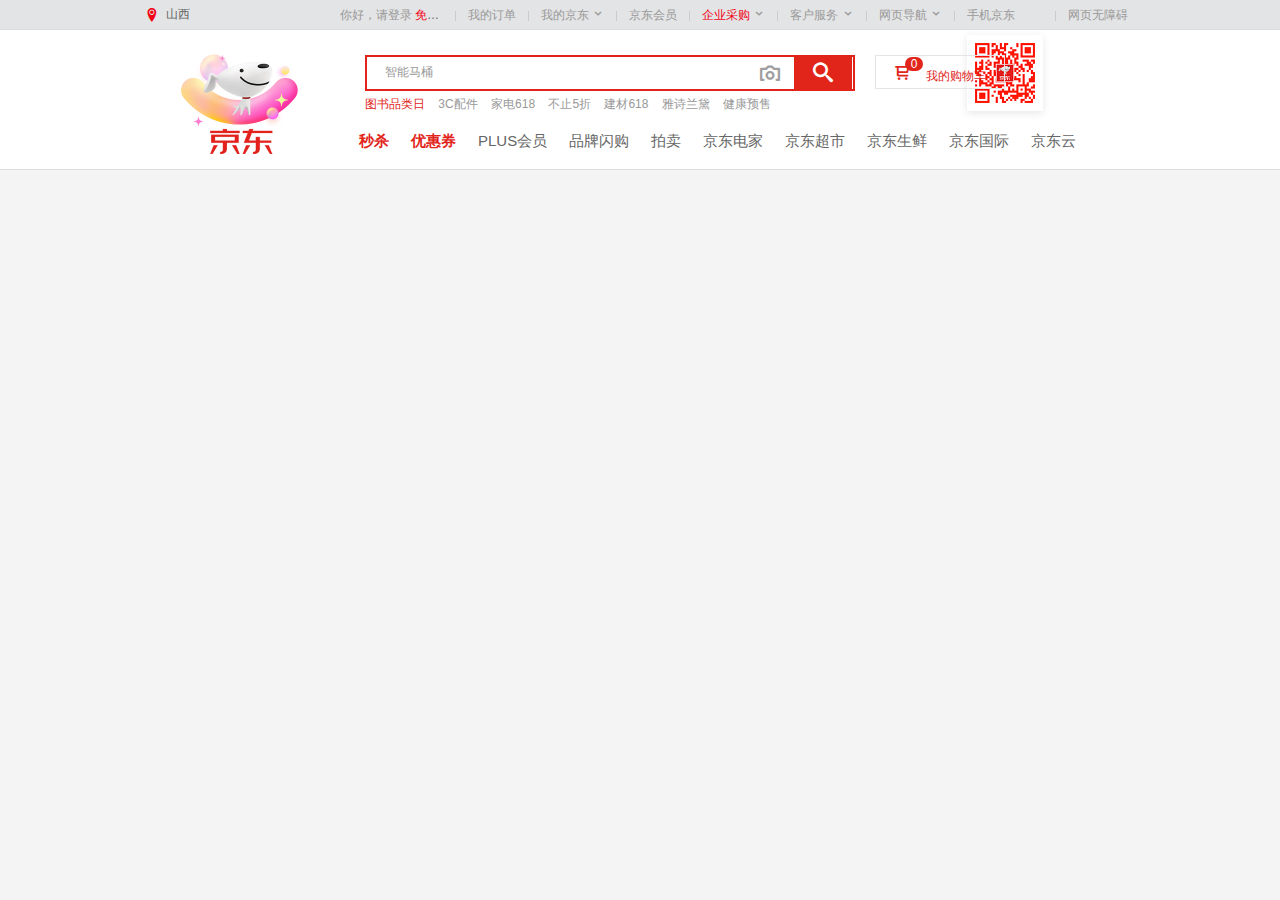
==== 01-京东/index.html @ f02f5260 "京东导航栏制作完成" ====
<!DOCTYPE html>
<html lang="en">

<head>
    <meta charset="UTF-8">
    <meta name="viewport" content="width=device-width, initial-scale=1.0">
    <meta http-equiv="X-UA-Compatible" content="ie=edge">
    <title>京东(JD.COM)-正品低价、品质保障、配送及时、轻松购物！</title>
    <!-- 网站描述 -->
    <meta name="description" content="京东JD.COM-专业的综合网上购物商城，为您提供正品低价的购物选择、优质便捷的服务体验。商品来自全球数十万品牌商家，囊括家电、手机、电脑、服装、居家、母婴、美妆、个护、食品、生鲜等丰富品类，满足各种购物需求。" />
    <!-- 搜索关键词 -->
    <meta name="Keywords" content="网上购物,网上商城,家电,手机,电脑,服装,居家,母婴,美妆,个护,食品,生鲜,京东" />
    <!-- 设置网站标题图标 -->
    <link rel="icon" href="favicon.ico">
    <!-- 引入初始化css文件 -->
    <link rel="stylesheet" href="css/base.css">
    <!-- 引入首页css文件 -->
    <link rel="stylesheet" href="css/index.css">
</head>

<body>
    <!-- 快捷导航模块 -->
    <div id="shortcut">
        <div class="sc-box w">
            <div class="left">
                <a href="javascript:;">
                    <i class="dw"></i>
                    <span>山西</span>
                </a>
            </div>
            <div class="right">
                <ul>
                    <li class="btn-login">
                        <a href="javascript:;">你好，请登录</a>
                        <a href="javascript:;" style="color: #f10215;">免费注册</a>

                    </li>
                    <li class="spacer"></li>
                    <li class="dt">
                        <a href="javascript:;">我的订单</a>
                    </li>
                    <li class="spacer"></li>
                    <li class="dt">
                        <a href="javascript:;">我的京东</a>
                        <i class="icon"></i>
                    </li>
                    <li class="spacer"></li>
                    <li class="dt">
                        <a href="javascript:;">京东会员</a>
                    </li>
                    <li class="spacer"></li>
                    <li class="dt">
                        <a href="javascript:;" style="color: #f10215;">企业采购</a>
                        <i class="icon"></i>
                    </li>
                    <li class="spacer"></li>
                    <li class="dt">
                        <a href="javascript:;">客户服务</a>
                        <i class="icon"></i>
                    </li>
                    <li class="spacer"></li>
                    <li class="dt">
                        <a href="javascript:;">网页导航</a>
                        <i class="icon"></i>
                    </li>
                    <li class="spacer"></li>
                    <li class="dt mobile">
                        <a href="javascript:;">手机京东</a>
                        <div class="mobile_ma"></div>
                    </li>
                    <li class="spacer"></li>
                    <li class="dt">
                        <a href="javascript:;">网页无障碍</a>
                    </li>
                </ul>
            </div>
        </div>
    </div>

    <!-- 导航栏 -->
    <div id="header">
        <div class="hd-box w">
            <!-- logo -->
            <div class="logo">
                <a href="javascript:;">
                    <img src="images/hd-logo.jpg" alt="">
                </a>
            </div>
            <!-- 搜索框 -->
            <div class="search">
                <div class="form">
                    <div class="sc_word">智能马桶</div>
                    <input type="text">
                    <span class="sc_icon"></span>
                    <button class="sc_bt">
                        <i></i>
                        </button>
                </div>
                <div class="myshop">
                    <i class="sp_icon"></i>
                    <a class="sp_tit" href="javascript:;">我的购物车</a>
                    <i class="sp_sum">0</i>
                </div>
            </div>
            <!-- 热词 -->
            <div class="hotwords">
                <a href="javascript:;">图书品类日</a>
                <a href="javascript:;">3C配件</a>
                <a href="javascript:;">家电618</a>
                <a href="javascript:;">不止5折</a>
                <a href="javascript:;">建材618</a>
                <a href="javascript:;">雅诗兰黛</a>
                <a href="javascript:;">健康预售</a>
            </div>
            <!-- 标题 -->
            <div class="nav">
                <ul>
                    <li><a href="javascript:;">秒杀</a></li>
                    <li><a href="javascript:;">优惠券</a></li>
                    <li><a href="javascript:;">PLUS会员</a></li>
                    <li><a href="javascript:;">品牌闪购</a></li>
                    <li><a href="javascript:;">拍卖</a></li>
                    <li><a href="javascript:;">京东电家</a></li>
                    <li><a href="javascript:;">京东超市</a></li>
                    <li><a href="javascript:;">京东生鲜</a></li>
                    <li><a href="javascript:;">京东国际</a></li>
                    <li><a href="javascript:;">京东云</a></li>
                </ul>
            </div>
        </div>
    </div>
</body>

</html>
---- 01-京东/css/base.css ----
/* 把我们所有标签的内外边距清零 */
* {
    margin: 0;
    padding: 0;
    /* css3盒子模型 */
    box-sizing: border-box;
}
/* em 和 i 斜体的文字不倾斜 */
em,
i {
    font-style: normal
}
/* 去掉li 的小圆点 */
li {
    list-style: none
}

img {
    /* border 0 照顾低版本浏览器 如果 图片外面包含了链接会有边框的问题 */
    border: 0;
    /* 取消图片底侧有空白缝隙的问题 */
    vertical-align: middle
}

button {
    /* 当我们鼠标经过button 按钮的时候，鼠标变成小手 */
    cursor: pointer
}

a {
    color: #666;
    text-decoration: none
}

a:hover {
    color: #c81623
}

button,
input {
    /* "\5B8B\4F53" 就是宋体的意思 这样浏览器兼容性比较好 */
    font-family: Microsoft YaHei, Heiti SC, tahoma, arial, Hiragino Sans GB, "\5B8B\4F53", sans-serif;
    /* 默认有灰色边框我们需要手动去掉 */
    border: 0; 
    outline: none;
}

body {
    /* CSS3 抗锯齿形 让文字显示的更加清晰 */
    -webkit-font-smoothing: antialiased;
    background-color: #fff;
    font: 12px/1.5 Microsoft YaHei, Heiti SC, tahoma, arial, Hiragino Sans GB, "\5B8B\4F53", sans-serif;
    color: #666
}

.hide,
.none {
    display: none
}
/* 清除浮动 */
.clearfix:after {
    visibility: hidden;
    clear: both;
    display: block;
    content: ".";
    height: 0
}

.clearfix {
    *zoom: 1
}
---- 01-京东/css/index.css ----
/* 页面内容宽度 */

.w {
    margin: auto;
    width: 990px;
}


/* 页面背景颜色 */

body {
    background-color: #f4f4f4;
}


/* 字体图标 */

@font-face {
    font-family: 'icomoon';
    src: url('../fonts/icomoon.eot?f9tdbk');
    src: url('../fonts/icomoon.eot?f9tdbk#iefix') format('embedded-opentype'), url('../fonts/icomoon.ttf?f9tdbk') format('truetype'), url('../fonts/icomoon.woff?f9tdbk') format('woff'), url('../fonts/icomoon.svg?f9tdbk#icomoon') format('svg');
    font-weight: normal;
    font-style: normal;
    font-display: block;
}


/* 快捷导航模块 */

#shortcut {
    width: 100%;
    height: 30px;
    background-color: #e3e4e5;
    border-bottom: 1px solid #ddd;
}

.sc-box .left {
    float: left;
    width: 58px;
    height: 28px;
    line-height: 28px;
    cursor: pointer;
    color: #999;
}

.sc-box .left:hover {
    background-color: #fff;
}

#shortcut .dw {
    margin-right: 4px;
    font-family: 'icomoon';
    /* 该属性定义行内元素的基线相对于该元素所在行的基线的垂直对齐 middle放于父元素的中部*/
    vertical-align: middle;
    color: #f10215;
    font-size: 14px;
}

.sc-box .right {
    float: right;
    line-height: 30px;
}

.sc-box .right li {
    float: left;
}

.sc-box .right li a {
    color: #999;
}

.sc-box .right li a:hover {
    color: #f10215;
}

.sc-box .btn-login {
    margin-right: 5px;
    width: 105px;
    text-align: left;
    /* 超出隐藏 */
    overflow: hidden;
    /* 表示文本不会换行，在同一行继续，直到遇到标签为止 */
    white-space: nowrap;
    /* 当文本对象溢出是显示... */
    text-overflow: ellipsis;
    /* 兼容opera浏览器 */
    -o-text-overflow: ellipsis;
}

.sc-box .spacer {
    margin: 11px 5px 0;
    width: 1px;
    height: 10px;
    background-color: #ccc;
}

.sc-box .right .dt {
    padding: 0 7px;
}

.sc-box .right .mobile {
    z-index: 20;
}

.sc-box .right .icon {
    font-family: 'icomoon';
    width: 12px;
    height: 12px;
    color: #999;
    line-height: 12px;
}

.sc-box .right .mobile_ma {
    margin: 5px auto;
    width: 76px;
    height: 76px;
    background-color: #fff;
    box-shadow: 0 2px 8px rgb(0 0 0 / 10%);
    /* 50%表示 图片背景在标签中的位置 第一个值是水平位置，第二个值是垂直。 也可以使用像素表示（px）
       no-repeat 图片不重复
    */
    background: url(../images/ma.png) 50% no-repeat;
    /* 必须先有背景图片才可使用 background-size 也可以使用百分比表示
    属性也可是： cover 把背景图像扩展至足够大，以使背景图像完全覆盖背景区域。背景图像的某些部分也许无法显示在背景定位区域中。
                contain 把图像图像扩展至最大尺寸，以使其宽度和高度完全适应内容区域。*/
    background-size: 60px;
}


/* 导航栏模块 */

#header {
    height: 140px;
    background-color: #fff;
    border-bottom: 1px solid #ddd;
}

.hd-box {
    position: relative;
    height: 140px;
}

.hd-box .logo {
    position: absolute;
    left: 0;
    top: 10px;
}

.hd-box .logo img {
    width: 190px;
    height: 120px;
}

.hd-box .search {
    position: absolute;
    position: relative;
    left: 220px;
    width: 690px;
    height: 60px;
}

.hd-box .search .form {
    position: relative;
    position: absolute;
    height: 100%;
    width: 490px;
}

.hd-box .form .sc_word {
    position: absolute;
    top: 33px;
    left: 20px;
    width: 369px;
    font-size: 12px;
    color: #999;
    z-index: 10;
}

.hd-box .form input {
    position: absolute;
    top: 25px;
    padding: 2px 44px 2px 17px;
    width: 490px;
    height: 36px;
    border: 2px solid #e2231a;
}

.hd-box .form .sc_icon {
    position: absolute;
    top: 28px;
    right: 75px;
    font-family: 'icomoon';
    width: 20px;
    height: 20px;
    font-size: 20px;
    color: #9f9f9f;
    cursor: pointer;
}

.hd-box .form .sc_bt {
    position: absolute;
    right: 3px;
    bottom: 1px;
    width: 58px;
    height: 32px;
    background-color: #e1251b;
}

.hd-box .form .sc_bt i {
    font-family: 'icomoon';
    color: #fff;
    font-size: 20px;
}

.hd-box .search .myshop {
    /* overflow: hidden; */
    position: absolute;
    left: 510px;
    top: 25px;
    width: 130px;
    height: 34px;
    text-align: center;
    line-height: 34px;
    border: 1px solid #e3e4e5;
    /* z-index: 1; */
}

.hd-box .search .myshop .sp_icon {
    margin-right: 13px;
    font-family: 'icomoon';
    color: #e1251b;
    font-size: 16px;
}

.hd-box .search .myshop .sp_tit {
    color: #e1251b;
    font-size: 12px;
}

.hd-box .search .myshop .sp_sum {
    position: absolute;
    top: 1px;
    left: 29px;
    padding: 1px 3px;
    display: block;
    width: 18px;
    height: 14px;
    color: #fff;
    font-size: 12px;
    line-height: 12px;
    background-color: #e1251b;
    border-radius: 7px;
}

.hd-box .hotwords {
    position: absolute;
    left: 220px;
    top: 65px;
    width: 450px;
}

.hd-box .hotwords a {
    margin-right: 10px;
    color: #999;
}

.hd-box .hotwords a:hover {
    color: #e1251b;
}

.hd-box .hotwords a:nth-child(1) {
    color: #e1251b;
}

.hd-box .nav {
    position: absolute;
    bottom: 0px;
    left: 203px;
    height: 40px;
}

.hd-box .nav ul li {
    float: left;
    margin: 0 11px;
    display: block;
    height: 40px;
    font-size: 15px;
}

.hd-box .nav ul li:nth-child(1) a {
    color: #e1251b;
    font-weight: 700;
}

.hd-box .nav ul li:nth-child(2) a {
    color: #e1251b;
    font-weight: 700;
}
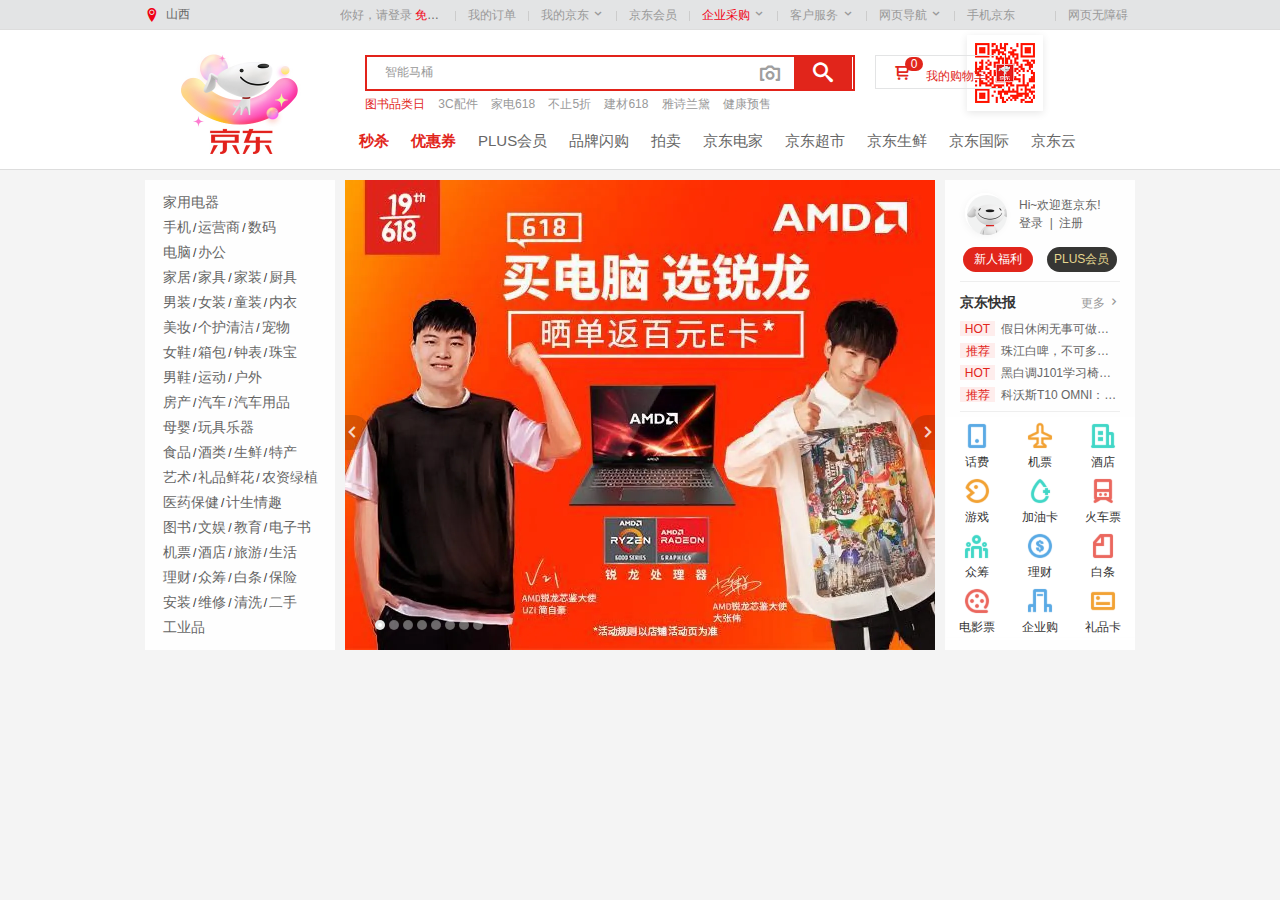
==== commit 2f275c1a: "完成菜单栏制作" ====
--- a/01-京东/index.html
+++ b/01-京东/index.html
@@ -129,6 +129,291 @@
             </div>
         </div>
     </div>
+    <!-- 菜单模块 -->
+    <div id="menu">
+        <div class="menu_box w">
+            <!-- 左侧导航栏 -->
+            <div class="menu_left">
+                <ul>
+                    <li>
+                        <a href="">家用电器</a>
+                    </li>
+                    <li>
+                        <a href="">手机</a>
+                        <span>/</span>
+                        <a href="">运营商</a>
+                        <span>/</span>
+                        <a href="">数码</a>
+                    </li>
+                    <li>
+                        <a href="">电脑</a>
+                        <span>/</span>
+                        <a href="">办公</a>
+                    </li>
+                    <li>
+                        <a href="">家居</a>
+                        <span>/</span>
+                        <a href="">家具</a>
+                        <span>/</span>
+                        <a href="">家装</a>
+                        <span>/</span>
+                        <a href="">厨具</a>
+                    </li>
+                    <li>
+                        <a href="">男装</a>
+                        <span>/</span>
+                        <a href="">女装</a>
+                        <span>/</span>
+                        <a href="">童装</a>
+                        <span>/</span>
+                        <a href="">内衣</a>
+                    </li>
+                    <li>
+                        <a href="">美妆</a>
+                        <span>/</span>
+                        <a href="">个护清洁</a>
+                        <span>/</span>
+                        <a href="">宠物</a>
+                    </li>
+                    <li>
+                        <a href="">女鞋</a>
+                        <span>/</span>
+                        <a href="">箱包</a>
+                        <span>/</span>
+                        <a href="">钟表</a>
+                        <span>/</span>
+                        <a href="">珠宝</a>
+                    </li>
+                    <li>
+                        <a href="">男鞋</a>
+                        <span>/</span>
+                        <a href="">运动</a>
+                        <span>/</span>
+                        <a href="">户外</a>
+                    </li>
+                    <li>
+                        <a href="">房产</a>
+                        <span>/</span>
+                        <a href="">汽车</a>
+                        <span>/</span>
+                        <a href="">汽车用品</a>
+                    </li>
+                    <li>
+                        <a href="">母婴</a>
+                        <span>/</span>
+                        <a href="">玩具乐器</a>
+                    </li>
+                    <li>
+                        <a href="">食品</a>
+                        <span>/</span>
+                        <a href="">酒类</a>
+                        <span>/</span>
+                        <a href="">生鲜</a>
+                        <span>/</span>
+                        <a href="">特产</a>
+                    </li>
+                    <li>
+                        <a href="">艺术</a>
+                        <span>/</span>
+                        <a href="">礼品鲜花</a>
+                        <span>/</span>
+                        <a href="">农资绿植</a>
+                    </li>
+                    <li>
+                        <a href="">医药保健</a>
+                        <span>/</span>
+                        <a href="">计生情趣</a>
+                    </li>
+                    <li>
+                        <a href="">图书</a>
+                        <span>/</span>
+                        <a href="">文娱</a>
+                        <span>/</span>
+                        <a href="">教育</a>
+                        <span>/</span>
+                        <a href="">电子书</a>
+                    </li>
+                    <li>
+                        <a href="">机票</a>
+                        <span>/</span>
+                        <a href="">酒店</a>
+                        <span>/</span>
+                        <a href="">旅游</a>
+                        <span>/</span>
+                        <a href="">生活</a>
+                    </li>
+                    <li>
+                        <a href="">理财</a>
+                        <span>/</span>
+                        <a href="">众筹</a>
+                        <span>/</span>
+                        <a href="">白条</a>
+                        <span>/</span>
+                        <a href="">保险</a>
+                    </li>
+                    <li>
+                        <a href="">安装</a>
+                        <span>/</span>
+                        <a href="">维修</a>
+                        <span>/</span>
+                        <a href="">清洗</a>
+                        <span>/</span>
+                        <a href="">二手</a>
+                    </li>
+                    <li>
+                        <a href="">工业品</a>
+
+                    </li>
+                </ul>
+            </div>
+            <!-- 中间轮播图 -->
+            <div class="menu_banner">
+                <!-- 图片 -->
+                <ul>
+                    <li>
+                        <a href="">
+                            <img src="upload/banner1.webp" alt="">
+                        </a>
+                    </li>
+                </ul>
+                <!-- 左按钮 -->
+                <button class="bn_btn bn_btn_l">
+                    <i></i>
+                </button>
+                <!-- 小圆点 -->
+                <div class="bn_point">
+                    <i></i>
+                    <i></i>
+                    <i></i>
+                    <i></i>
+                    <i></i>
+                    <i></i>
+                    <i></i>
+                    <i></i>
+                </div>
+                <!-- 右按钮 -->
+                <button class="bn_btn bn_btn_r ">
+                    <i></i>
+                </button>
+            </div>
+            <!-- 右侧导航栏 -->
+            <div class="menu_right">
+                <!-- 用户 -->
+                <div class="user">
+                    <div class="ifm">
+                        <div class="ifm_l">
+                            <a href="">
+                                <img src="images/user_ifm.png" alt="">
+                            </a>
+                        </div>
+                        <div class="ifm_r">
+                            <a href="">Hi~欢迎逛京东!</a>
+                            <p>
+                                <a href="">登录</a> &nbsp;|&nbsp;
+                                <a href="">注册</a>
+                            </p>
+                        </div>
+                    </div>
+                    <div class="user_btn">
+                        <a href="" class="newcomer">新人福利</a>
+                        <a href="" class="plus">PLUS会员</a>
+                    </div>
+                </div>
+                <!-- 京东快报 -->
+                <div class="news">
+                    <div class="news_hd">
+                        <h5>京东快报</h5>
+                        <a href="">更多
+                            <i></i>
+                        </a>
+                    </div>
+                    <ul class="news_list">
+                        <li><a href=""><span>HOT</span>假日休闲无事可做，巧用vivo X80享受美好瞬间</a></li>
+                        <li><a href=""><span>推荐</span>珠江白啤，不可多得国产精酿啤酒！</a></li>
+                        <li><a href=""><span>HOT</span>黑白调J101学习椅，更舒适的学习方式</a></li>
+                        <li><a href=""><span>推荐</span>科沃斯T10 OMNI：聪明更全能的扫地机器人</a></li>
+                    </ul>
+                </div>
+                <!-- 服务 -->
+                <div class="service">
+                    <ul>
+                        <li>
+                            <a href="">
+                                <i><img src="images/service1.png" alt=""></i>
+                                <span>话费</span>
+                            </a>
+                        </li>
+                        <li>
+                            <a href="">
+                                <i><img src="images/service3.png" alt=""></i>
+                                <span>机票</span>
+                            </a>
+                        </li>
+                        <li>
+                            <a href="">
+                                <i><img src="images/service5.png" alt=""></i>
+                                <span>酒店</span>
+                            </a>
+                        </li>
+                        <li>
+                            <a href="">
+                                <i><img src="images/service7.png" alt=""></i>
+                                <span>游戏</span>
+                            </a>
+                        </li>
+                        <li>
+                            <a href="">
+                                <i><img src="images/service9.png" alt=""></i>
+                                <span>加油卡</span>
+                            </a>
+                        </li>
+                        <li>
+                            <a href="">
+                                <i><img src="images/service11.png" alt=""></i>
+                                <span>火车票</span>
+                            </a>
+                        </li>
+                        <li>
+                            <a href="">
+                                <i><img src="images/service13.png" alt=""></i>
+                                <span>众筹</span>
+                            </a>
+                        </li>
+                        <li>
+                            <a href="">
+                                <i><img src="images/service15.png" alt=""></i>
+                                <span>理财</span>
+                            </a>
+                        </li>
+                        <li>
+                            <a href="">
+                                <i><img src="images/service17.png" alt=""></i>
+                                <span>白条</span>
+                            </a>
+                        </li>
+                        <li>
+                            <a href="">
+                                <i><img src="images/service19.png" alt=""></i>
+                                <span>电影票</span>
+                            </a>
+                        </li>
+                        <li>
+                            <a href="">
+                                <i><img src="images/service21.png" alt=""></i>
+                                <span>企业购</span>
+                            </a>
+                        </li>
+                        <li>
+                            <a href="">
+                                <i><img src="images/service23.png" alt=""></i>
+                                <span>礼品卡</span>
+                            </a>
+                        </li>
+                    </ul>
+                </div>
+            </div>
+        </div>
+    </div>
 </body>
 
 </html>--- a/01-京东/css/index.css
+++ b/01-京东/css/index.css
@@ -32,6 +32,10 @@
     height: 30px;
     background-color: #e3e4e5;
     border-bottom: 1px solid #ddd;
+}
+
+.sc-box {
+    height: 30px;
 }
 
 .sc-box .left {
@@ -295,4 +299,321 @@
 .hd-box .nav ul li:nth-child(2) a {
     color: #e1251b;
     font-weight: 700;
+}
+
+
+/* 菜单模块 */
+
+.menu_box {
+    margin-top: 10px;
+    height: 470px;
+    /* background-color: #fefefe; */
+}
+
+
+/* 左侧导航栏 */
+
+.menu_left {
+    float: left;
+    margin-right: 10px;
+    width: 190px;
+    height: 470px;
+    background-color: #fefefe;
+}
+
+.menu_left ul {
+    padding: 10px 0;
+}
+
+.menu_left li {
+    padding-left: 18px;
+    height: 25px;
+    font-size: 0;
+    line-height: 25px;
+    color: #333;
+}
+
+.menu_left li a {
+    font-size: 14px;
+}
+
+.menu_left li span {
+    padding: 0 2px;
+    font-size: 12px;
+}
+
+.menu_left li:hover {
+    background-color: #d9d9d9;
+}
+
+
+/* 中间轮播图 */
+
+.menu_banner {
+    position: relative;
+    float: left;
+    margin-right: 10px;
+    width: 590px;
+    height: 470px;
+    /* background-color: skyblue; */
+}
+
+.menu_banner li a img {
+    width: 100%;
+    height: 100%;
+}
+
+.bn_btn {
+    position: relative;
+    position: absolute;
+    top: 50%;
+    width: 25px;
+    height: 35px;
+    line-height: 35px;
+    background-color: rgba(0, 0, 0, .15);
+    font-size: 20px;
+    z-index: 2;
+}
+
+.bn_btn_l {
+    left: 0;
+    border-top-right-radius: 18px;
+    border-bottom-right-radius: 18px;
+}
+
+.bn_btn_r {
+    right: 0;
+    border-top-left-radius: 18px;
+    border-bottom-left-radius: 18px;
+}
+
+.bn_btn i {
+    position: absolute;
+    display: block;
+    top: 0;
+    font-family: 'icomoon';
+    color: rgba(255, 255, 255, .8);
+    font-size: 20px;
+}
+
+.bn_btn_l i {
+    left: -3px;
+}
+
+.bn_btn_r i {
+    right: -3px;
+}
+
+.bn_point {
+    position: absolute;
+    left: 30px;
+    bottom: 20px;
+}
+
+.bn_point i {
+    display: block;
+    float: left;
+    margin-right: 4px;
+    width: 10px;
+    height: 10px;
+    border-radius: 50%;
+    border: 1px solid rgba(0, 0, 0, .05);
+    background: rgba(255, 255, 255, .4);
+}
+
+.bn_point i:nth-child(1) {
+    border: 3px solid rgba(0, 0, 0, .1);
+    background: rgba(255, 255, 255);
+}
+
+
+/* 右侧导航栏 */
+
+.menu_right {
+    float: left;
+    width: 190px;
+    height: 470px;
+    background-color: #fefefe;
+}
+
+.menu_right .user {
+    position: relative;
+    padding-top: 67px;
+    height: 102px;
+    /* background-color: green; */
+}
+
+.menu_right .user .ifm_l {
+    position: absolute;
+    left: 20px;
+    top: 13px;
+    width: 44px;
+    height: 44px;
+}
+
+.menu_right .user .ifm_l a {
+    display: block;
+    /* overflow: hidden; */
+    width: 40px;
+    height: 40px;
+    border: 2px solid #fff;
+    border-radius: 50%;
+    box-shadow: 0 2px 8px rgb(0 0 0 / 5%);
+}
+
+.menu_right .user img {
+    display: block;
+    width: 40px;
+    height: 40px;
+    border-radius: 50%;
+}
+
+.menu_right .user .ifm_r {
+    position: absolute;
+    top: 16px;
+    right: 10px;
+    left: 74px;
+}
+
+.menu_right .user .ifm_r p {
+    height: 20px;
+}
+
+.menu_right .user .user_btn {
+    text-align: center;
+}
+
+.menu_right .user .user_btn a {
+    display: inline-block;
+    margin: 0 5px;
+    width: 70px;
+    height: 25px;
+    line-height: 25px;
+    font-size: 12px;
+    text-align: center;
+    color: #fff;
+    border-radius: 13px;
+    background-color: #e1251b;
+}
+
+.menu_right .user .user_btn .plus {
+    color: #e5d790;
+    background-color: #363634;
+}
+
+.menu_right .user::after {
+    position: absolute;
+    left: 15px;
+    right: 15px;
+    bottom: 0;
+    content: "";
+    height: 1px;
+    background-color: #eeeeee;
+}
+
+.menu_right .news {
+    position: relative;
+    height: 130px;
+    background-color: #fefefe;
+}
+
+.menu_right .news .news_hd {
+    position: relative;
+    padding: 10px 0 0;
+    margin-bottom: 8px;
+    height: 30px;
+    line-height: 20px;
+    font-size: 0;
+}
+
+.menu_right .news .news_hd h5 {
+    display: inline-block;
+    font-size: 14px;
+    margin-left: 15px;
+    color: #333;
+}
+
+.menu_right .news .news_hd a {
+    position: absolute;
+    right: 15px;
+    top: 10px;
+    font-size: 12px;
+    color: #999;
+}
+
+.menu_right .news .news_hd a:hover {
+    color: #e1251b;
+}
+
+.menu_right .news .news_hd i {
+    font-family: 'icomoon';
+}
+
+.menu_right .news .news_list {
+    margin: 0 15px;
+    height: 88px;
+}
+
+.menu_right .news .news_list li {
+    margin-bottom: 6px;
+    height: 16px;
+    overflow: hidden;
+    white-space: nowrap;
+    text-overflow: ellipsis;
+}
+
+.menu_right .news .news_list li span {
+    margin-right: 6px;
+    display: inline-block;
+    position: relative;
+    width: 35px;
+    height: 16px;
+    line-height: 16px;
+    text-align: center;
+    font-size: 12px;
+    color: #e1251b;
+    background-color: rgba(255, 37, 27, .08);
+}
+
+.menu_right .news::after {
+    position: absolute;
+    left: 15px;
+    right: 15px;
+    bottom: 0;
+    content: "";
+    height: 1px;
+    background-color: #eeeeee;
+}
+
+.menu_right .service {
+    padding: 5px 0.5px;
+    height: 238px;
+    background-color: #fefefe;
+}
+
+.menu_right .service ul {
+    height: 225px;
+}
+
+.menu_right .service ul li {
+    /* position: relative; */
+    padding-top: 5px;
+    float: left;
+    width: 63px;
+    height: 55px;
+    background-color: #fff;
+    text-align: center;
+}
+
+.menu_right .service ul li img {
+    width: 28px;
+    height: 28px;
+}
+
+.menu_right .service ul li span {
+    display: block;
+    height: 25px;
+    color: #333;
+    line-height: 25px;
+    border-bottom: 2px solid #fff;
 }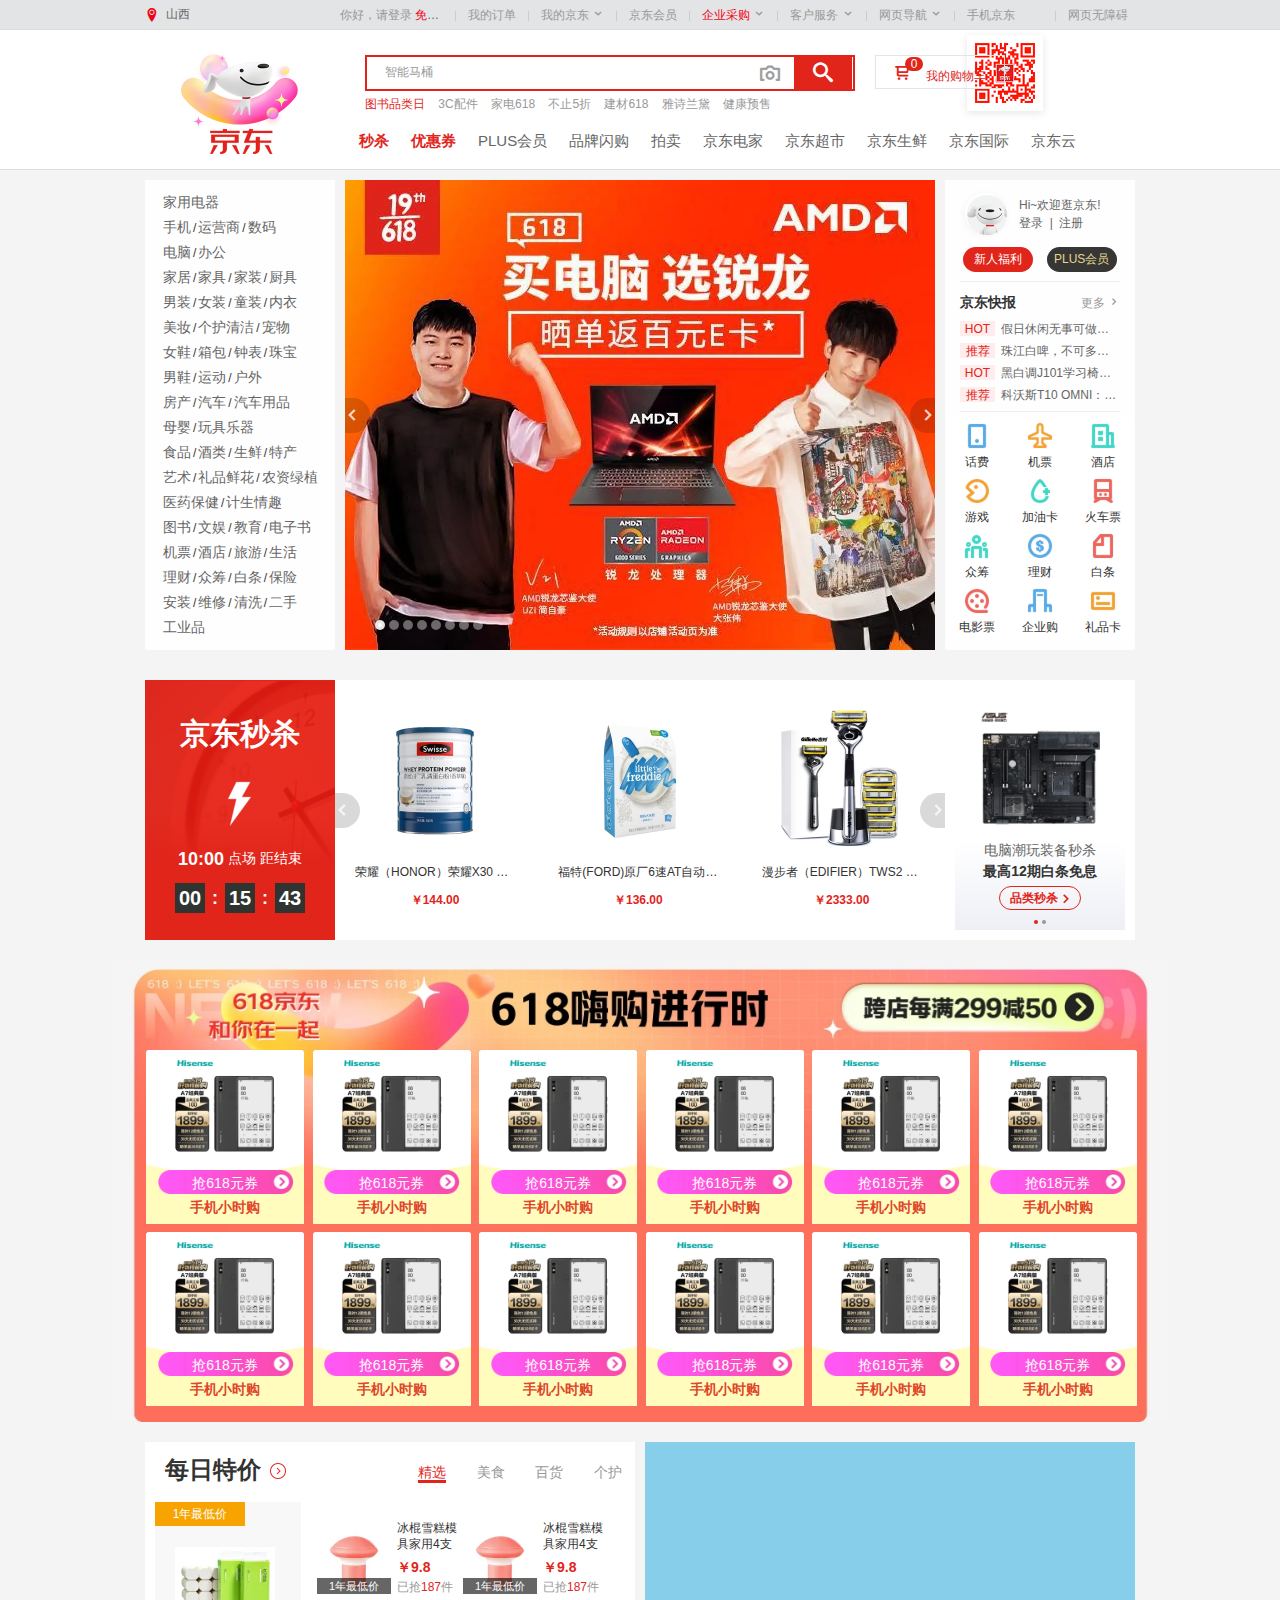
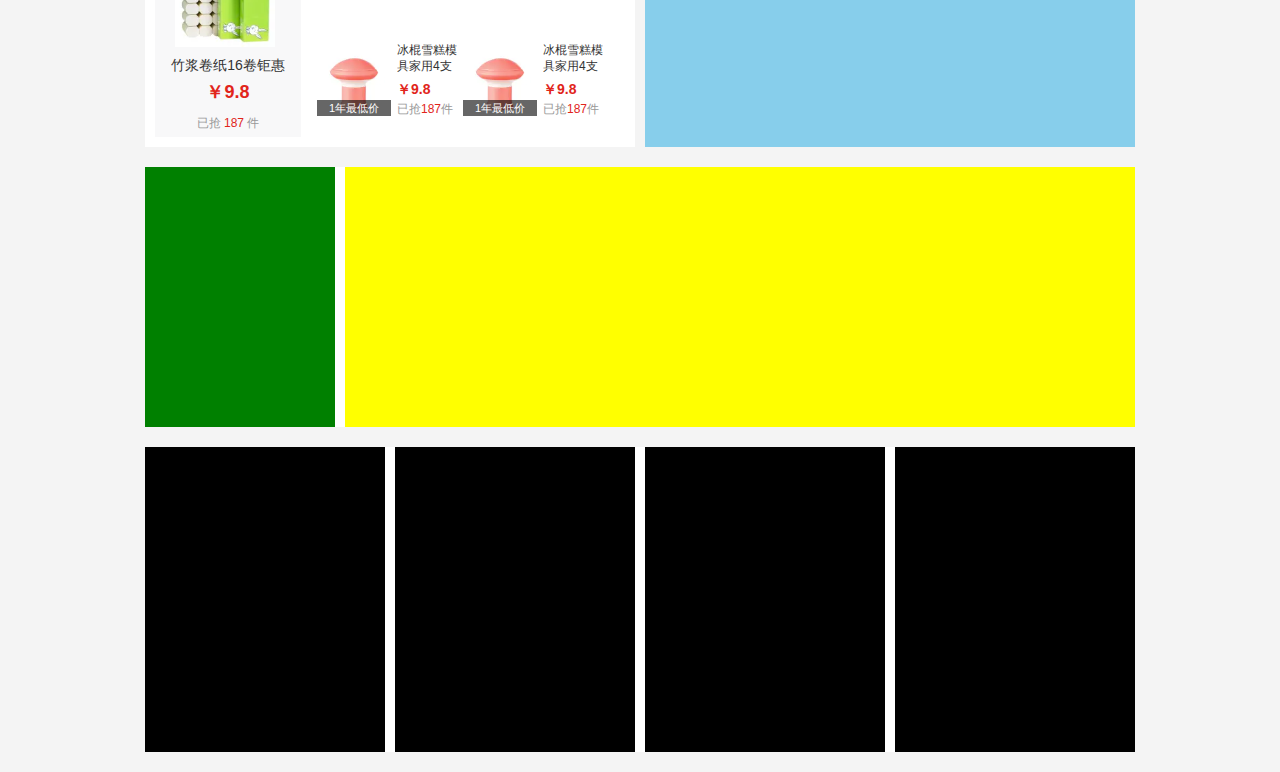
==== commit f07efdc3: "完成京东秒杀 大促楼层模块 特价商品模块部分" ====
--- a/01-京东/index.html
+++ b/01-京东/index.html
@@ -414,6 +414,322 @@
             </div>
         </div>
     </div>
+
+    <!-- 京东秒杀 -->
+    <div class="seckill">
+        <div class="sk_box w">
+            <!-- 倒计时 -->
+            <div class="seckill_countdown">
+                <a href="">
+                    <div class="sk_title">京东秒杀</div>
+                    <div>
+                        <div class="sk_desc">
+                            <strong>10:00</strong> 点场 距结束
+                        </div>
+                        <div class="timmer">
+                            <span>00</span>
+                            <span>15</span>
+                            <span>43</span>
+                        </div>
+                    </div>
+                </a>
+            </div>
+            <!-- 商品列表 -->
+            <div class="seckill_list">
+                <button class="sk_btn_l">
+                    <i></i>
+                </button>
+                <div class="sk_goods">
+                    <a href="">
+                        <div class="sk_gd_img">
+                            <img src="./upload/seckill_good1.webp" alt="">
+                        </div>
+                        <h6 class="sk_gd_name">荣耀（HONOR）荣耀X30 8G+256G钛空银权益版 5G智能手机 荣耀合约机 移动用户专享</h6>
+                        <div class="sk_gd_price">￥144.00</div>
+                    </a>
+                    <a href="">
+                        <div class="sk_gd_img">
+                            <img src="./upload/seckill_good2.webp" alt="">
+                        </div>
+                        <h6 class="sk_gd_name">福特(FORD)原厂6速AT自动变速箱油/转向助力油 1L 适用于新福克斯 福睿斯 翼虎 新蒙迪欧 锐界 金牛座</h6>
+                        <div class="sk_gd_price">￥136.00</div>
+                    </a>
+                    <a href="">
+                        <div class="sk_gd_img">
+                            <img src="./upload/seckill_good3.webp" alt="">
+                        </div>
+                        <h6 class="sk_gd_name">漫步者（EDIFIER）TWS2 Plus 真无线蓝牙耳机 运动耳机 迷你入耳式手机耳机 通用苹果华为小米手机 黑色</h6>
+                        <div class="sk_gd_price">￥2333.00</div>
+                    </a>
+                </div>
+                <button class="sk_btn_r">
+                    <i></i>
+                </button>
+            </div>
+            <!-- 商品轮播图 -->
+            <div class="seckill_banner">
+                <a href="">
+                    <div class="sk_img">
+                        <img src="upload/seckill_r.webp" alt="">
+                    </div>
+                    <div class="sk_info">
+                        <p class="sk_bn_tit">电脑潮玩装备秒杀</p>
+                        <p class="sk_bn_desc">最高12期白条免息</p>
+                        <div class="sk_bn_action">
+                            品类秒杀
+                            <i></i>
+                        </div>
+                    </div>
+                </a>
+                <div class="sk_point">
+                    <i></i>
+                    <i></i>
+                </div>
+            </div>
+        </div>
+    </div>
+
+    <!-- 大促楼层制作---618活动 -->
+    <div id="activity_main">
+        <div class="av_box">
+            <div class="ac_container">
+                <a href="">
+                    <div class="good_img">
+                        <img src="upload/av_goods.webp" alt="">
+                    </div>
+                    <div class="good_desc">
+                        <img src="upload/ac_good_desc.webp" alt="">
+                        <span>抢618元券</span>
+                    </div>
+                    <div class="good_tit">手机小时购</div>
+                </a>
+                <a href="">
+                    <div class="good_img">
+                        <img src="upload/av_goods.webp" alt="">
+                    </div>
+                    <div class="good_desc">
+                        <img src="upload/ac_good_desc.webp" alt="">
+                        <span>抢618元券</span>
+                    </div>
+                    <div class="good_tit">手机小时购</div>
+                </a>
+                <a href="">
+                    <div class="good_img">
+                        <img src="upload/av_goods.webp" alt="">
+                    </div>
+                    <div class="good_desc">
+                        <img src="upload/ac_good_desc.webp" alt="">
+                        <span>抢618元券</span>
+                    </div>
+                    <div class="good_tit">手机小时购</div>
+                </a>
+                <a href="">
+                    <div class="good_img">
+                        <img src="upload/av_goods.webp" alt="">
+                    </div>
+                    <div class="good_desc">
+                        <img src="upload/ac_good_desc.webp" alt="">
+                        <span>抢618元券</span>
+                    </div>
+                    <div class="good_tit">手机小时购</div>
+                </a>
+                <a href="">
+                    <div class="good_img">
+                        <img src="upload/av_goods.webp" alt="">
+                    </div>
+                    <div class="good_desc">
+                        <img src="upload/ac_good_desc.webp" alt="">
+                        <span>抢618元券</span>
+                    </div>
+                    <div class="good_tit">手机小时购</div>
+                </a>
+                <a href="">
+                    <div class="good_img">
+                        <img src="upload/av_goods.webp" alt="">
+                    </div>
+                    <div class="good_desc">
+                        <img src="upload/ac_good_desc.webp" alt="">
+                        <span>抢618元券</span>
+                    </div>
+                    <div class="good_tit">手机小时购</div>
+                </a>
+                <a href="">
+                    <div class="good_img">
+                        <img src="upload/av_goods.webp" alt="">
+                    </div>
+                    <div class="good_desc">
+                        <img src="upload/ac_good_desc.webp" alt="">
+                        <span>抢618元券</span>
+                    </div>
+                    <div class="good_tit">手机小时购</div>
+                </a>
+                <a href="">
+                    <div class="good_img">
+                        <img src="upload/av_goods.webp" alt="">
+                    </div>
+                    <div class="good_desc">
+                        <img src="upload/ac_good_desc.webp" alt="">
+                        <span>抢618元券</span>
+                    </div>
+                    <div class="good_tit">手机小时购</div>
+                </a>
+                <a href="">
+                    <div class="good_img">
+                        <img src="upload/av_goods.webp" alt="">
+                    </div>
+                    <div class="good_desc">
+                        <img src="upload/ac_good_desc.webp" alt="">
+                        <span>抢618元券</span>
+                    </div>
+                    <div class="good_tit">手机小时购</div>
+                </a>
+                <a href="">
+                    <div class="good_img">
+                        <img src="upload/av_goods.webp" alt="">
+                    </div>
+                    <div class="good_desc">
+                        <img src="upload/ac_good_desc.webp" alt="">
+                        <span>抢618元券</span>
+                    </div>
+                    <div class="good_tit">手机小时购</div>
+                </a>
+                <a href="">
+                    <div class="good_img">
+                        <img src="upload/av_goods.webp" alt="">
+                    </div>
+                    <div class="good_desc">
+                        <img src="upload/ac_good_desc.webp" alt="">
+                        <span>抢618元券</span>
+                    </div>
+                    <div class="good_tit">手机小时购</div>
+                </a>
+                <a href="">
+                    <div class="good_img">
+                        <img src="upload/av_goods.webp" alt="">
+                    </div>
+                    <div class="good_desc">
+                        <img src="upload/ac_good_desc.webp" alt="">
+                        <span>抢618元券</span>
+                    </div>
+                    <div class="good_tit">手机小时购</div>
+                </a>
+            </div>
+        </div>
+    </div>
+
+    <!-- 特价商品模块 -->
+    <div id="special_goods">
+        <div class="spec_box">
+            <!-- 每日特价模块 -->
+            <div class="sg_core1">
+                <div class="sg_core1_left">
+                    <div class="sg_core1_l_tit">
+                        <a href="" class="core1_stit">
+                            <h3>每日特价</h3>
+                            <i></i>
+                        </a>
+                        <div class="sg_core1_l_desc">
+                            <a href="">精选</a>
+                            <a href="">美食</a>
+                            <a href="">百货</a>
+                            <a href="">个护</a>
+                        </div>
+                    </div>
+                    <div class="sg_special_list">
+                        <div class="spec_item1">
+                            <a href="">
+                                <img src="upload/sg_item1.webp" alt="">
+                                <div class="sp_item1_tit">1年最低价</div>
+                            </a>
+                            <div class="spec_item1_message">
+                                <span class="sp_meg_tit">竹浆卷纸16卷钜惠装</span>
+                                <span class="sp_meg_pic">￥9.8</span>
+                                <span class="sp_meg_num">已抢
+                                    <i>187</i> 件
+                                </span>
+                            </div>
+                        </div>
+                        <div class="spec_item_box">
+                            <div class="spec_item ">
+                                <a href="">
+                                    <div class="spec_item_img ">
+                                        <img src="upload/sg_item2.webp" alt="">
+                                    </div>
+                                    <span class="item_img_tit">1年最低价</span>
+                                    <div class="spec_item_meg">
+                                        <span class="sp_meg_tit">冰棍雪糕模具家用4支装</span>
+                                        <span class="sp_meg_pic">￥9.8</span>
+                                        <span class="sp_meg_num">已抢<i>187</i>件
+                                        </span>
+                                    </div>
+                                </a>
+                            </div>
+                            <div class="spec_item">
+                                <a href="">
+                                    <div class="spec_item_img ">
+                                        <img src="upload/sg_item2.webp" alt="">
+                                    </div>
+                                    <span class="item_img_tit">1年最低价</span>
+                                    <div class="spec_item_meg">
+                                        <span class="sp_meg_tit">冰棍雪糕模具家用4支装</span>
+                                        <span class="sp_meg_pic">￥9.8</span>
+                                        <span class="sp_meg_num">已抢<i>187</i>件
+                                        </span>
+                                    </div>
+                                </a>
+                            </div>
+                            <div class="spec_item">
+                                <a href="">
+                                    <div class="spec_item_img ">
+                                        <img src="upload/sg_item2.webp" alt="">
+                                    </div>
+                                    <span class="item_img_tit">1年最低价</span>
+                                    <div class="spec_item_meg">
+                                        <span class="sp_meg_tit">冰棍雪糕模具家用4支装</span>
+                                        <span class="sp_meg_pic">￥9.8</span>
+                                        <span class="sp_meg_num">已抢<i>187</i>件
+                                        </span>
+                                    </div>
+                                </a>
+                            </div>
+                            <div class="spec_item">
+                                <a href="">
+                                    <div class="spec_item_img ">
+                                        <img src="upload/sg_item2.webp" alt="">
+                                    </div>
+                                    <span class="item_img_tit">1年最低价</span>
+                                    <div class="spec_item_meg">
+                                        <span class="sp_meg_tit">冰棍雪糕模具家用4支装</span>
+                                        <span class="sp_meg_pic">￥9.8</span>
+                                        <span class="sp_meg_num">已抢<i>187</i>件
+                                        </span>
+                                    </div>
+                                </a>
+                            </div>
+                        </div>
+
+                    </div>
+                </div>
+                <div class="sg_core1_right">
+
+                </div>
+            </div>
+            <!-- 发现好物模块 -->
+            <div class="nice_goods">
+                <a href="" class="nice_goods_logo"></a>
+                <div class="nicegoods_reco">
+
+                </div>
+            </div>
+            <!-- 新品首发模块 -->
+            <div class="sg_core2">
+                <div class="core2_item"></div>
+                <div class="core2_item"></div>
+                <div class="core2_item"></div>
+                <div class="core2_item"></div>
+            </div>
+        </div>
+    </div>
 </body>
 
 </html>--- a/01-京东/css/index.css
+++ b/01-京东/css/index.css
@@ -306,6 +306,7 @@
 
 .menu_box {
     margin-top: 10px;
+    margin-bottom: 30px;
     height: 470px;
     /* background-color: #fefefe; */
 }
@@ -367,6 +368,7 @@
     position: relative;
     position: absolute;
     top: 50%;
+    margin-top: -17.5px;
     width: 25px;
     height: 35px;
     line-height: 35px;
@@ -616,4 +618,658 @@
     color: #333;
     line-height: 25px;
     border-bottom: 2px solid #fff;
+}
+
+
+/* 京东秒杀 */
+
+.sk_box {
+    height: 260px;
+    margin-bottom: 20px;
+}
+
+
+/* 倒计时 */
+
+.seckill_countdown {
+    float: left;
+    width: 190px;
+    height: 100%;
+    /* background-color: red; */
+}
+
+.seckill_countdown a {
+    position: relative;
+    /* float: left;  解决子标签设置margin-top父标签跟随移动问题 */
+    float: left;
+    display: block;
+    width: 190px;
+    height: 100%;
+    color: #fff;
+    background-color: #e83632;
+    background: url(../images/seckill.png) no-repeat;
+}
+
+.seckill_countdown .sk_title {
+    margin-top: 31px;
+    width: 100%;
+    text-align: center;
+    font-size: 30px;
+    font-weight: 700;
+}
+
+.seckill_countdown .sk_desc {
+    margin-top: 90px;
+    font-size: 14px;
+    text-align: center;
+}
+
+.seckill_countdown .sk_desc strong {
+    /* margin-top: -1px; */
+    font-size: 18px;
+    vertical-align: middle;
+}
+
+.seckill_countdown .timmer {
+    margin: 10px auto 0 auto;
+    display: block;
+    width: 130px;
+    height: 30px;
+    font-weight: 700;
+}
+
+.seckill_countdown .timmer span {
+    position: relative;
+    margin-right: 20px;
+    display: block;
+    float: left;
+    width: 30px;
+    height: 30px;
+    font-size: 20px;
+    text-align: center;
+    line-height: 30px;
+    background-color: #2f3430;
+}
+
+.seckill_countdown .timmer span:nth-child(1)::after {
+    position: absolute;
+    right: -20px;
+    top: 0;
+    content: ":";
+    display: block;
+    font-size: 18px;
+    font-weight: bolder;
+    width: 20px;
+    height: 100%;
+}
+
+.seckill_countdown .timmer span:nth-child(2)::after {
+    position: absolute;
+    right: -20px;
+    top: 0;
+    content: ":";
+    display: block;
+    font-size: 18px;
+    font-weight: bolder;
+    width: 20px;
+    height: 100%;
+}
+
+.seckill_countdown .timmer span:nth-child(3) {
+    margin-right: 0;
+}
+
+
+/* 商品列表 */
+
+.seckill_list {
+    position: relative;
+    float: left;
+    width: 610px;
+    height: 100%;
+    background-color: #ffffff;
+}
+
+.seckill_list .sk_goods a {
+    display: inline-block;
+    width: 200px;
+    height: 260px;
+}
+
+.seckill_list .sk_goods a img {
+    display: block;
+    margin: 30px auto 0 auto;
+    width: 140px;
+    height: 140px;
+}
+
+.sk_gd_name {
+    margin: 13px auto 0 auto;
+    width: 160px;
+    font-size: 12px;
+    font-weight: 400;
+    color: #333;
+    overflow: hidden;
+    text-overflow: ellipsis;
+    white-space: nowrap;
+}
+
+.sk_gd_name:hover {
+    color: #e1251b;
+}
+
+.sk_gd_price {
+    margin: 7px auto 0 auto;
+    width: 160px;
+    height: 24px;
+    font-size: 12px;
+    color: #e1251b;
+    font-weight: 700;
+    line-height: 24px;
+    text-align: center;
+}
+
+.seckill_list button {
+    position: relative;
+    position: absolute;
+    top: 50%;
+    margin-top: -17.5px;
+    width: 25px;
+    height: 35px;
+    line-height: 35px;
+    background-color: rgba(0, 0, 0, .15);
+    font-size: 20px;
+    z-index: 2;
+}
+
+.seckill_list button i {
+    position: absolute;
+    display: block;
+    top: 0;
+    font-family: 'icomoon';
+    color: rgba(255, 255, 255, .8);
+    font-size: 20px;
+}
+
+.seckill_list .sk_btn_l {
+    left: 0;
+    border-top-right-radius: 18px;
+    border-bottom-right-radius: 18px;
+}
+
+.seckill_list .sk_btn_r {
+    right: 0;
+    border-top-left-radius: 18px;
+    border-bottom-left-radius: 18px;
+}
+
+.sk_btn_l i {
+    left: -3px;
+}
+
+.sk_btn_r i {
+    right: -3px;
+}
+
+
+/* 商品轮播图 */
+
+.seckill_banner {
+    position: relative;
+    float: left;
+    padding: 10px;
+    width: 190px;
+    height: 100%;
+    background-color: #fff;
+}
+
+.seckill_banner .sk_img {
+    margin: 20px auto 0 auto;
+    width: 120px;
+    height: 120px;
+}
+
+.seckill_banner .sk_img img {
+    width: 120px;
+    height: 120px;
+}
+
+.seckill_banner .sk_info {
+    margin-top: 10px;
+    width: 100%;
+    height: 90px;
+    font-size: 14px;
+    text-align: center;
+    background: linear-gradient(180deg, rgba(255, 255, 255, .5), rgba(220, 224, 236, .5));
+}
+
+.seckill_banner .sk_bn_tit {
+    color: #666;
+}
+
+.seckill_banner .sk_bn_desc {
+    color: #333;
+    font-weight: 700;
+}
+
+.seckill_banner .sk_bn_action {
+    margin-top: 4px;
+    display: inline-block;
+    padding-left: 4px;
+    width: 82px;
+    height: 24px;
+    font-size: 12px;
+    color: #e1251b;
+    text-align: center;
+    line-height: 22px;
+    font-weight: 700;
+    border-radius: 14px;
+    border: 1px solid #e1251b;
+}
+
+.seckill_banner .sk_bn_action i {
+    margin-top: -2px;
+    margin-left: -3px;
+    font-family: 'icomoon';
+    /* display: inline-block; */
+    font-size: 16px;
+    vertical-align: middle;
+    font-weight: 400;
+}
+
+.seckill_banner .sk_point {
+    position: absolute;
+    left: 50%;
+    bottom: 16px;
+    margin-right: 4px;
+    margin-left: -6px;
+}
+
+.seckill_banner .sk_point i {
+    margin-right: 4px;
+    float: left;
+    width: 4px;
+    height: 4px;
+    border-radius: 50%;
+    background-color: #999;
+}
+
+.seckill_banner .sk_point i:nth-child(1) {
+    background-color: #e1251b;
+}
+
+
+/* 大促楼层制作---618活动 */
+
+.av_box {
+    padding-top: 90px;
+    margin: 20px auto;
+    width: 1057px;
+    height: 462px;
+    background: url(../upload/av_bc.webp) no-repeat;
+    background-size: cover;
+}
+
+.av_box .ac_container {
+    margin: 0 auto;
+    padding-left: 6px;
+    width: 1000px;
+}
+
+.av_box .ac_container a {
+    position: relative;
+    float: left;
+    margin-right: 8.5px;
+    margin-bottom: 8px;
+    width: 158px;
+    height: 174px;
+    background: url(../upload/ac_good_bc.webp) no-repeat;
+    background-size: cover;
+}
+
+.av_box .ac_container a:nth-child(6) {
+    margin-right: 0px;
+}
+
+.av_box .ac_container a:nth-child(12) {
+    margin-right: 0px;
+}
+
+.av_box .ac_container .good_img img {
+    position: absolute;
+    top: 6px;
+    left: 25px;
+    width: 108px;
+    height: 108px;
+}
+
+.av_box .ac_container .good_desc {
+    position: absolute;
+    /* position: relative; */
+    left: 6.5px;
+    top: 120px;
+    width: 145px;
+    height: 25px;
+}
+
+.av_box .ac_container .good_desc img {
+    width: 100%;
+}
+
+.av_box .ac_container .good_desc span {
+    position: absolute;
+    left: 0;
+    top: 5.5px;
+    width: 145px;
+    font-size: 14px;
+    text-align: center;
+    line-height: 14px;
+    color: #fff;
+}
+
+.av_box .ac_container .good_tit {
+    position: absolute;
+    left: 0;
+    bottom: 10px;
+    width: 158px;
+    height: 14px;
+    font-size: 14px;
+    text-align: center;
+    line-height: 14px;
+    font-weight: 700;
+    color: #de452b;
+}
+
+
+/* 特价商品模块 */
+
+.spec_box {}
+
+
+/* 每日特价 */
+
+.spec_box .sg_core1 {
+    margin: 20px auto;
+    width: 990px;
+    height: 305px;
+    /* background-color: #fff; */
+}
+
+.sg_core1_left {
+    float: left;
+    margin-right: 10px;
+    width: 490px;
+    height: 100%;
+    background-color: #ffffff;
+}
+
+.sg_core1_left .sg_core1_l_tit {
+    /* float: left; */
+    position: relative;
+    padding: 0 20px;
+    width: 490px;
+    height: 60px;
+    line-height: 60px;
+}
+
+.sg_core1_left .core1_stit {
+    margin-top: 12px;
+    display: inline-block;
+    height: 32px;
+}
+
+.sg_core1_left .core1_stit h3 {
+    font-size: 24px;
+    color: #333;
+    line-height: 32px;
+    font-weight: 700;
+}
+
+.sg_core1_left .core1_stit i {
+    position: absolute;
+    top: 21px;
+    left: 125px;
+    display: inline-block;
+    width: 16px;
+    height: 16px;
+    background: url(../images/sprite.png) no-repeat;
+    background-size: 32px 32px;
+    background-position: -16px 0;
+}
+
+.sg_core1_left .sg_core1_l_desc {
+    /* float: right; */
+    position: absolute;
+    right: 0;
+    top: 0;
+}
+
+.sg_core1_left .sg_core1_l_desc a {
+    margin: 0 13.5px;
+    font-size: 14px;
+    color: #999;
+}
+
+.sg_core1_left .sg_core1_l_desc a:nth-child(1) {
+    color: #e1251b;
+    border-bottom: 3px solid #e1251b;
+}
+
+.sg_special_list {
+    padding: 0 10px 10px 10px;
+    width: 490px;
+    height: 280px;
+    /* background-color: black; */
+}
+
+.sg_special_list .spec_item1 {
+    position: relative;
+    float: left;
+    margin-right: 10px;
+    width: 146px;
+    height: 235px;
+    background-color: rgba(109, 126, 146, .05);
+}
+
+.sg_special_list .spec_item1 img {
+    position: absolute;
+    left: 20px;
+    top: 45px;
+    width: 100px;
+    height: 100px;
+}
+
+.sp_item1_tit {
+    position: absolute;
+    left: 0;
+    top: 0;
+    width: 90px;
+    height: 24px;
+    font-size: 12px;
+    line-height: 24px;
+    text-align: center;
+    color: #fff;
+    background-color: #f7a400;
+}
+
+.spec_item1_message {
+    position: absolute;
+    bottom: 10px;
+    width: 100%;
+    height: 80px;
+}
+
+.spec_item1_message span {
+    display: block;
+}
+
+.spec_item1_message .sp_meg_tit {
+    margin: 9px auto 4px auto;
+    height: 19px;
+    width: 126px;
+    line-height: 19px;
+    font-size: 14px;
+    color: #333;
+    text-align: center;
+    overflow: hidden;
+    cursor: pointer;
+}
+
+.spec_item1_message .sp_meg_tit:hover {
+    color: #e1251b;
+}
+
+.spec_item1_message .sp_meg_pic {
+    margin-top: 4px;
+    text-align: center;
+    font-size: 18px;
+    color: #e1251b;
+    font-weight: 700;
+}
+
+.spec_item1_message .sp_meg_num {
+    margin-top: 8px;
+    font-size: 12px;
+    text-align: center;
+    color: #999;
+}
+
+.spec_item1_message .sp_meg_num i {
+    color: #e1251b;
+}
+
+.spec_item_box {
+    float: left;
+    width: 292px;
+    height: 235px;
+    /* background-color: black; */
+}
+
+.spec_item_box .spec_item {
+    position: relative;
+    margin: 18px 0 48px 6px;
+    float: left;
+    width: 140px;
+    height: 74px;
+}
+
+.spec_item_box .spec_item:nth-child(3) {
+    margin-top: 0px;
+}
+
+.spec_item_box .spec_item:nth-child(4) {
+    margin-top: 0px;
+}
+
+.spec_item .spec_item_img img {
+    float: left;
+    width: 74px;
+    height: 74px;
+}
+
+.item_img_tit {
+    position: absolute;
+    bottom: 0;
+    left: 0;
+    width: 74px;
+    height: 16px;
+    font-size: 11px;
+    background-color: rgba(0, 0, 0, .6);
+    color: #fff;
+    text-align: center;
+    line-height: 16px;
+}
+
+.spec_item_meg {
+    float: left;
+    width: 66px;
+    padding-left: 6px;
+    font-size: 0;
+}
+
+.spec_item_meg .sp_meg_tit {
+    /* margin-left: 6px; */
+    display: block;
+    height: 32px;
+    font-size: 12px;
+    line-height: 16px;
+    overflow: hidden;
+    color: #333;
+}
+
+.spec_item_meg .sp_meg_pic {
+    margin-top: 5px;
+    display: block;
+    font-size: 14px;
+    color: #e1251b;
+    font-weight: 700;
+}
+
+.spec_item_meg .sp_meg_num {
+    margin-top: 3px;
+    font-size: 12px;
+    color: #999;
+}
+
+.spec_item_meg .sp_meg_num i {
+    font-size: 12px;
+    color: #e1251b;
+}
+
+.sg_core1_right {
+    float: left;
+    width: 490px;
+    height: 100%;
+    background-color: skyblue;
+}
+
+
+/* 发现好物 */
+
+.nice_goods {
+    position: relative;
+    padding-left: 190px;
+    margin: 0 auto 20px auto;
+    width: 990px;
+    height: 260px;
+    background-color: #fff;
+}
+
+.nice_goods .nice_goods_logo {
+    position: absolute;
+    left: 0;
+    top: 0;
+    width: 190px;
+    height: 100%;
+    background-color: green;
+}
+
+.nice_goods .nicegoods_reco {
+    position: relative;
+    margin-left: 10px;
+    width: 790px;
+    height: 100%;
+    background-color: yellow;
+}
+
+
+/* 新品首发 */
+
+.sg_core2 {
+    margin: 20px auto;
+    width: 990px;
+    height: 305px;
+    background-color: #fff;
+}
+
+.sg_core2 .core2_item {
+    float: left;
+    width: 240px;
+    height: 100%;
+    margin-right: 10px;
+    background-color: black;
+}
+
+.sg_core2 .core2_item:nth-child(4) {
+    margin-right: 0;
 }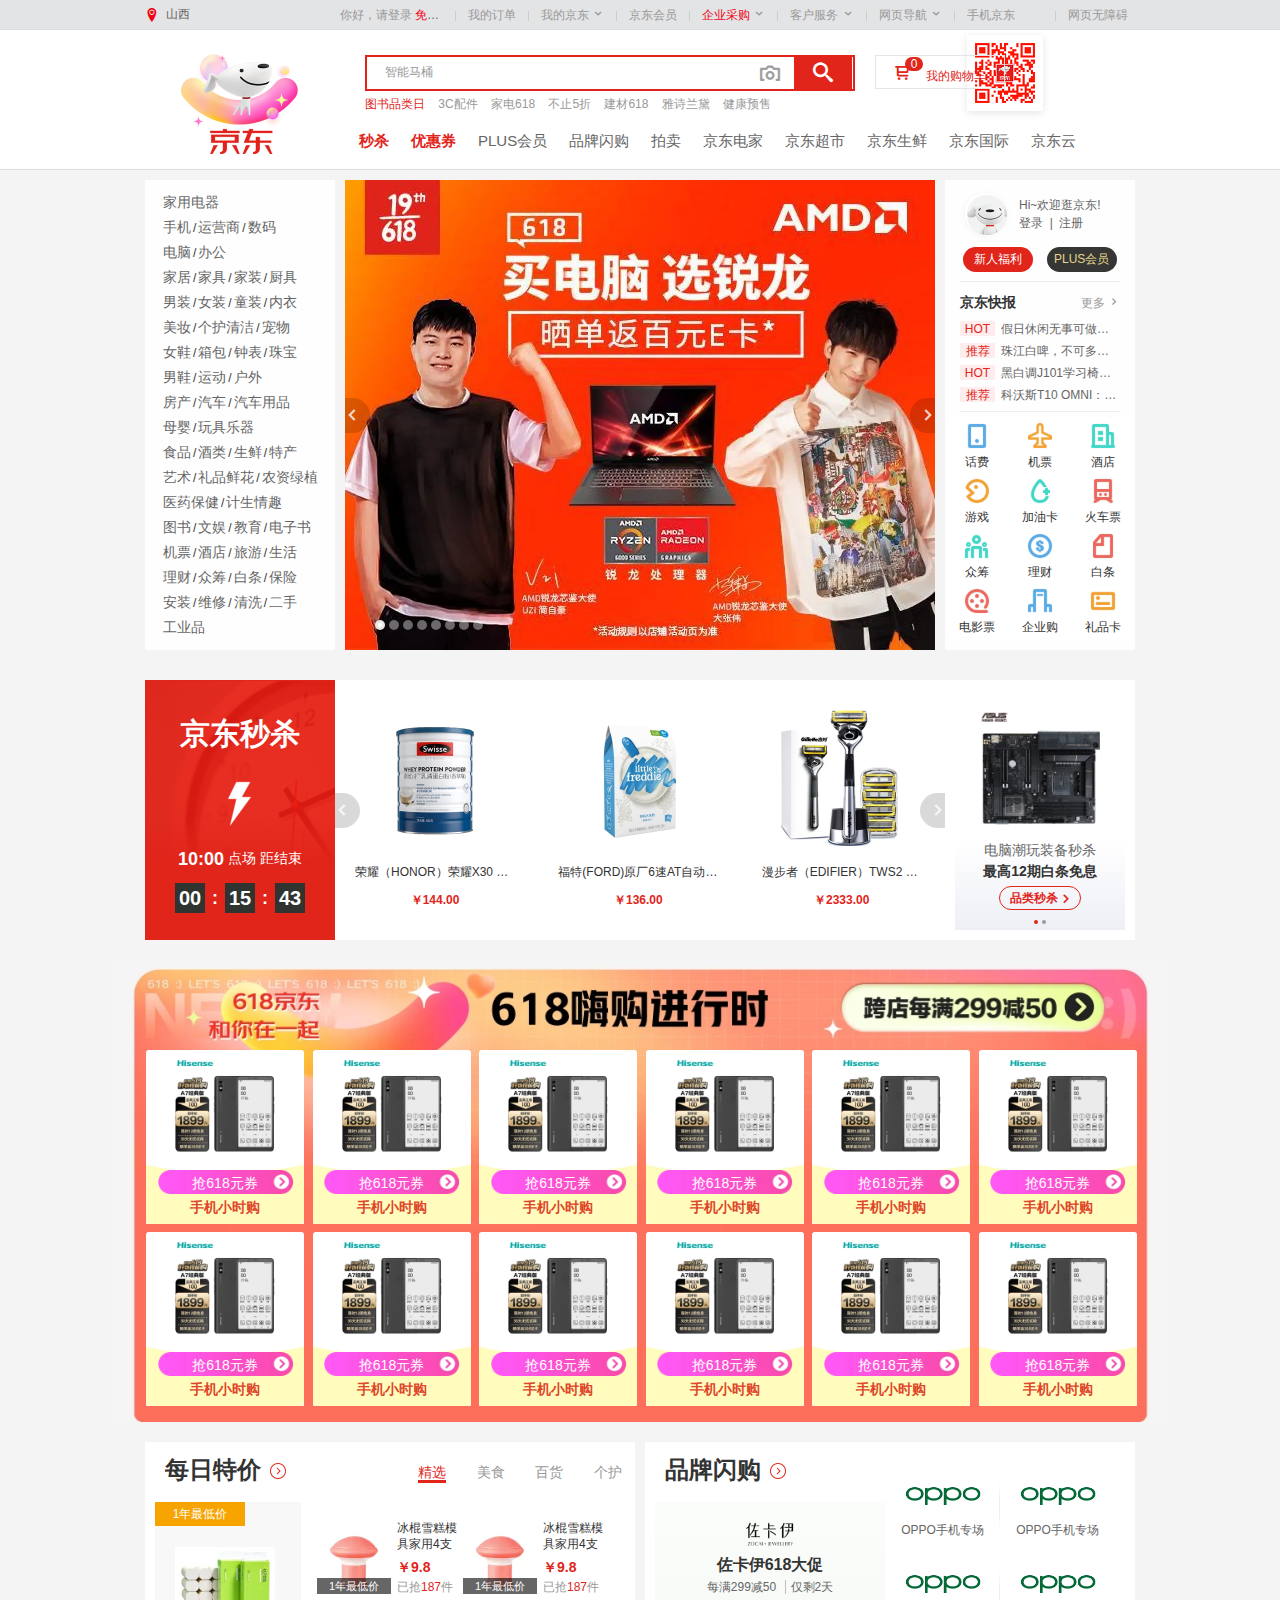
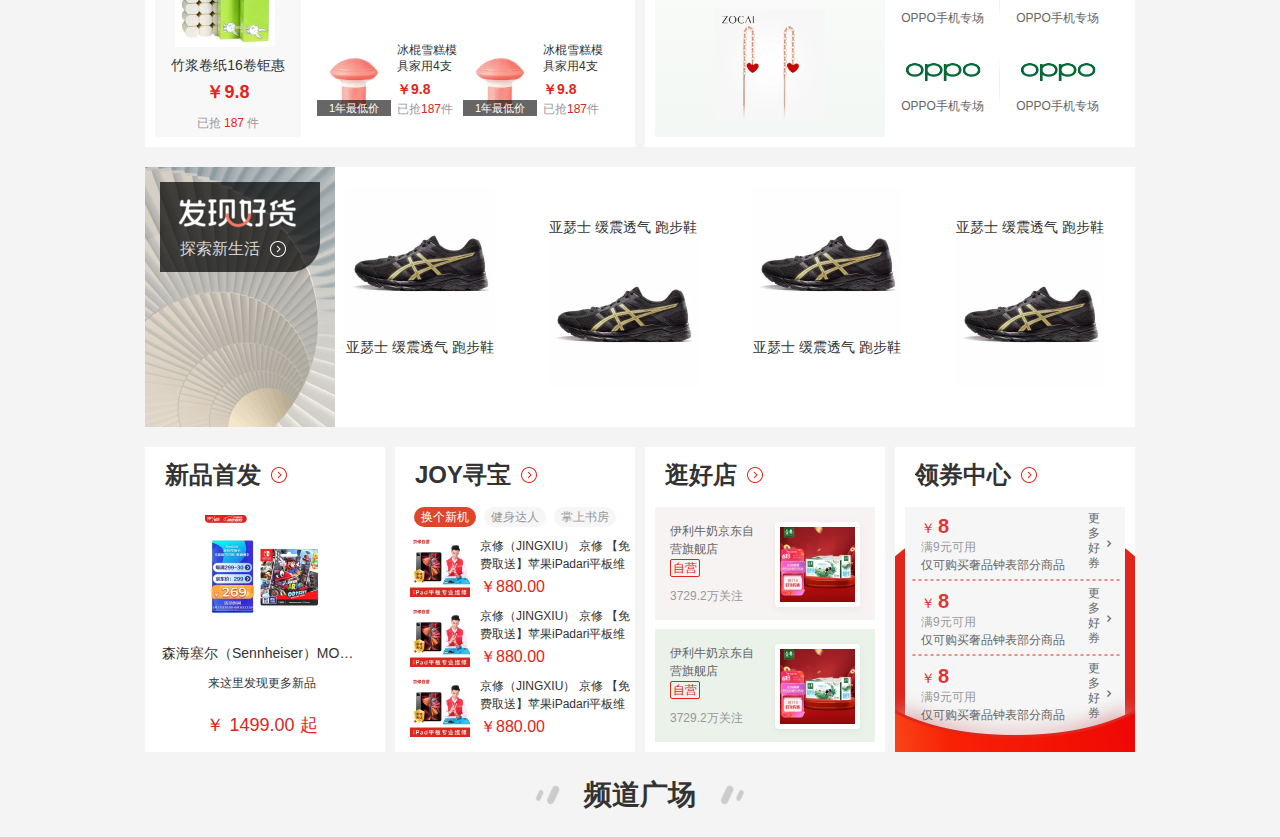
==== commit b226041a: "完成特价商品模块" ====
--- a/01-京东/index.html
+++ b/01-京东/index.html
@@ -711,25 +711,245 @@
                     </div>
                 </div>
                 <div class="sg_core1_right">
-
+                    <div class="sg_core1_r_tit">
+                        <a href="" class="core1_stit">
+                            <h3>品牌闪购</h3>
+                            <i></i>
+                        </a>
+                    </div>
+                    <div class="sg_core2_list">
+                        <a href="" class="sg_goods_core">
+                            <img src="upload/sg_r_good1.webp" class="core_logo" alt="">
+                            <h6 class="core_name">佐卡伊618大促</h6>
+                            <div class="core_desc">
+                                <span>每满299减50</span>
+                                <span>仅剩2天</span>
+                            </div>
+                            <img src="upload/sg_r_good2.webp" class="core_goods" alt="">
+                        </a>
+                        <div class="goods_other">
+                            <a href="" class="other_item ">
+                                <div class="other_item_logo">
+                                    <img src="upload/sg_r_good3.webp" alt="">
+                                </div>
+                                <h6>OPPO手机专场</h6>
+                            </a>
+                            <a href="" class="other_item">
+                                <div class="other_item_logo">
+                                    <img src="upload/sg_r_good3.webp" alt="">
+                                </div>
+                                <h6>OPPO手机专场</h6>
+                            </a>
+                            <a href="" class="other_item">
+                                <div class="other_item_logo">
+                                    <img src="upload/sg_r_good3.webp" alt="">
+                                </div>
+                                <h6>OPPO手机专场</h6>
+                            </a>
+                            <a href="" class="other_item">
+                                <div class="other_item_logo">
+                                    <img src="upload/sg_r_good3.webp" alt="">
+                                </div>
+                                <h6>OPPO手机专场</h6>
+                            </a>
+                            <a href="" class="other_item">
+                                <div class="other_item_logo">
+                                    <img src="upload/sg_r_good3.webp" alt="">
+                                </div>
+                                <h6>OPPO手机专场</h6>
+                            </a>
+                            <a href="" class="other_item">
+                                <div class="other_item_logo">
+                                    <img src="upload/sg_r_good3.webp" alt="">
+                                </div>
+                                <h6>OPPO手机专场</h6>
+                            </a>
+                        </div>
+                    </div>
                 </div>
             </div>
             <!-- 发现好物模块 -->
             <div class="nice_goods">
-                <a href="" class="nice_goods_logo"></a>
+                <a href="" class="nice_goods_logo">
+                    <div class="nice_container">
+                        <div class="logo_text">探索新生活 <i></i>
+                        </div>
+                    </div>
+                </a>
                 <div class="nicegoods_reco">
-
+                    <a href="">
+                        <img src="upload/reco_goods.webp" alt="">
+                        <div class="reco_name">亚瑟士 缓震透气 跑步鞋</div>
+                    </a>
+                    <a href="">
+                        <div class="reco_name">亚瑟士 缓震透气 跑步鞋</div>
+                        <img src="upload/reco_goods.webp" alt="">
+                    </a>
+                    <a href="">
+                        <img src="upload/reco_goods.webp" alt="">
+                        <div class="reco_name">亚瑟士 缓震透气 跑步鞋</div>
+                    </a>
+                    <a href="">
+                        <div class="reco_name">亚瑟士 缓震透气 跑步鞋</div>
+                        <img src="upload/reco_goods.webp" alt="">
+                    </a>
                 </div>
             </div>
             <!-- 新品首发模块 -->
             <div class="sg_core2">
-                <div class="core2_item"></div>
-                <div class="core2_item"></div>
-                <div class="core2_item"></div>
-                <div class="core2_item"></div>
+                <div class="core2_item">
+                    <div class="core2_top">
+                        <a href="">
+                            <h3>新品首发</h3>
+                            <i></i>
+                        </a>
+                    </div>
+                    <div class="core2_bottom">
+                        <div class="core2_slider">
+                            <button class="c2_sl_btn"></button>
+                            <div class="slider_list">
+                                <div class="sl_img">
+                                    <img src="upload/core2_sl1.webp" alt="">
+                                </div>
+                                <div class="sl_cont">
+                                    <p class="cont_name">森海塞尔（Sennheiser）MOMENTUM 真无线二代蓝牙主动降噪运动耳机 入耳式音乐耳机 黑色</p>
+                                    <p class="cont_desc">来这里发现更多新品</p>
+                                    <p class="cont_price">
+                                        <span>￥</span> 1499.00
+                                        <span>起</span>
+                                    </p>
+                                </div>
+                            </div>
+                            <button class="c2_sl_btn"></button>
+                        </div>
+                    </div>
+                </div>
+                <div class="core2_item">
+                    <div class="core2_top">
+                        <a href="">
+                            <h3>JOY寻宝</h3>
+                            <i></i>
+                        </a>
+                    </div>
+                    <div class="core2_bottom">
+                        <div class="c2_bt_head">
+                            <a class="head_item">换个新机</a>
+                            <a class="head_item">健身达人</a>
+                            <a class="head_item">掌上书房</a>
+                        </div>
+                        <div class="c2_bt_body">
+                            <a href="" class="body_item">
+                                <img src="upload/ce_bt_body1.webp" alt="">
+                                <div class="body_info">
+                                    <span>京修（JINGXIU） 京修 【免费取送】苹果iPadari平板维修外屏碎内屏总成电池更换不开机寄修 ipad pro【11英寸】 外屏碎寄修价格</span>
+                                    <span>￥880.00</span>
+                                </div>
+                            </a>
+                            <a href="" class="body_item">
+                                <img src="upload/ce_bt_body1.webp" alt="">
+                                <div class="body_info">
+                                    <span>京修（JINGXIU） 京修 【免费取送】苹果iPadari平板维修外屏碎内屏总成电池更换不开机寄修 ipad pro【11英寸】 外屏碎寄修价格</span>
+                                    <span>￥880.00</span>
+                                </div>
+                            </a>
+                            <a href="" class="body_item">
+                                <img src="upload/ce_bt_body1.webp" alt="">
+                                <div class="body_info">
+                                    <span>京修（JINGXIU） 京修 【免费取送】苹果iPadari平板维修外屏碎内屏总成电池更换不开机寄修 ipad pro【11英寸】 外屏碎寄修价格</span>
+                                    <span>￥880.00</span>
+                                </div>
+                            </a>
+                        </div>
+
+                    </div>
+                </div>
+                <div class="core2_item">
+                    <div class="core2_top">
+                        <a href="">
+                            <h3>逛好店</h3>
+                            <i></i>
+                        </a>
+                    </div>
+                    <div class="btm_guang">
+                        <a href="" class="guang_item">
+                            <div class="guang_info">
+                                <div class="g_info_tit">伊利牛奶京东自营旗舰店</div>
+                                <div class="g_info_tag">自营</div>
+                                <div class="g_info_desc">3729.2万关注</div>
+                            </div>
+                            <div class="guang_img">
+                                <img src="upload/guang_item1.webp" alt="">
+                            </div>
+                        </a>
+                        <a href="" class="guang_item">
+                            <div class="guang_info">
+                                <div class="g_info_tit">伊利牛奶京东自营旗舰店</div>
+                                <div class="g_info_tag">自营</div>
+                                <div class="g_info_desc">3729.2万关注</div>
+                            </div>
+                            <div class="guang_img">
+                                <img src="upload/guang_item1.webp" alt="">
+                            </div>
+                        </a>
+                    </div>
+                </div>
+                <div class="core2_item">
+                    <div class="core2_top">
+                        <a href="">
+                            <h3>领券中心</h3>
+                            <i></i>
+                        </a>
+                    </div>
+                    <div class="btm_ling">
+                        <div class="ling_list">
+                            <a class="ling_item">
+                                <div class="ling_cont">
+                                    <div class="ling_price"><i>￥</i><span>8</span>
+                                    </div>
+                                    <div class="ling_limit">满9元可用</div>
+                                    <div class="ling_desc">仅可购买奢品钟表部分商品</div>
+                                </div>
+                                <div class="ling_other">
+                                    <div class="other_inner">更多好券</div>
+                                    <div class="other_arrow"></div>
+                                </div>
+                            </a>
+                            <a class="ling_item">
+                                <div class="ling_cont">
+                                    <div class="ling_price"><i>￥</i><span>8</span>
+                                    </div>
+                                    <div class="ling_limit">满9元可用</div>
+                                    <div class="ling_desc">仅可购买奢品钟表部分商品</div>
+                                </div>
+                                <div class="ling_other">
+                                    <div class="other_inner">更多好券</div>
+                                    <div class="other_arrow"></div>
+                                </div>
+                            </a>
+                            <a class="ling_item">
+                                <div class="ling_cont">
+                                    <div class="ling_price"><i>￥</i><span>8</span>
+                                    </div>
+                                    <div class="ling_limit">满9元可用</div>
+                                    <div class="ling_desc">仅可购买奢品钟表部分商品</div>
+                                </div>
+                                <div class="ling_other">
+                                    <div class="other_inner">更多好券</div>
+                                    <div class="other_arrow"></div>
+                                </div>
+                            </a>
+                        </div>
+                    </div>
+                </div>
             </div>
         </div>
     </div>
+
+    <!-- 分割线标题 -->
+    <div class="floorhd">
+        <h3>频道广场</h3>
+    </div>
+
 </body>
 
 </html>--- a/01-京东/css/index.css
+++ b/01-京东/css/index.css
@@ -1220,7 +1220,147 @@
     float: left;
     width: 490px;
     height: 100%;
-    background-color: skyblue;
+    background-color: #fff;
+}
+
+.sg_core1_right .sg_core1_r_tit {
+    /* float: left; */
+    position: relative;
+    padding: 0 20px;
+    width: 490px;
+    height: 60px;
+    line-height: 60px;
+}
+
+.sg_core1_right .core1_stit {
+    margin-top: 12px;
+    display: inline-block;
+    height: 32px;
+}
+
+.sg_core1_right .core1_stit h3 {
+    font-size: 24px;
+    color: #333;
+    line-height: 32px;
+    font-weight: 700;
+}
+
+.sg_core1_right .core1_stit i {
+    position: absolute;
+    top: 21px;
+    left: 125px;
+    display: inline-block;
+    width: 16px;
+    height: 16px;
+    background: url(../images/sprite.png) no-repeat;
+    background-size: 32px 32px;
+    background-position: -16px 0;
+}
+
+.sg_core1_right .sg_core2_list {
+    padding: 0 10px 10px 10px;
+    width: 490px;
+    height: 280px;
+    /* background-color: #fff; */
+}
+
+.sg_core1_right .sg_goods_core {
+    overflow: hidden;
+    float: left;
+    display: block;
+    width: 230px;
+    height: 235px;
+    background: linear-gradient(180deg, rgba(161, 215, 152, .05), rgba(31, 102, 26, .05));
+}
+
+.sg_core1_right .sg_goods_core .core_logo {
+    margin: 20px auto 0 auto;
+    display: block;
+    width: 50px;
+    height: 25px;
+}
+
+.sg_core1_right .sg_goods_core h6 {
+    margin-top: 6px;
+    height: 20px;
+    font-size: 16px;
+    color: #333;
+    text-align: center;
+    font-weight: 700;
+}
+
+.sg_core1_right .sg_goods_core .core_desc {
+    margin: 5px 0 13px 0;
+    font-size: 12px;
+    color: #666;
+    text-align: center;
+}
+
+.sg_core1_right .sg_goods_core .core_desc span:nth-child(1) {
+    padding-right: 5px;
+}
+
+.sg_core1_right .sg_goods_core .core_desc span:nth-child(2) {
+    padding-left: 5px;
+    border-left: 1px solid rgba(102, 102, 102, .4);
+}
+
+.sg_core1_right .sg_goods_core .core_goods {
+    display: block;
+    margin: 0 auto;
+    width: 110px;
+    height: 110px;
+}
+
+.sg_core1_right .goods_other {
+    float: left;
+    margin-top: -40px;
+    width: 230px;
+    height: 200px;
+}
+
+.sg_core1_right .other_item {
+    display: block;
+    position: relative;
+    float: left;
+    padding: 14px 0;
+    width: 115px;
+    height: 88px;
+}
+
+.sg_core1_right .other_item_logo {
+    margin: 0 auto;
+    width: 80px;
+    height: 40px;
+}
+
+.sg_core1_right .other_item_logo img {
+    width: 100%;
+    height: 100%;
+}
+
+.sg_core1_right .other_item h6 {
+    margin-top: 6px;
+    height: 16px;
+    color: #666;
+    font-size: 12px;
+    text-align: center;
+    font-weight: 400;
+    line-height: 16px;
+    overflow: hidden;
+    text-overflow: ellipsis;
+    white-space: nowrap;
+}
+
+.sg_core1_right .other_item:nth-child(odd)::after {
+    position: absolute;
+    right: 0;
+    top: 50%;
+    margin-top: -24px;
+    content: "";
+    width: 1px;
+    height: 48px;
+    background: linear-gradient(180deg, white, #eeeeee, #eeeeee, white);
 }
 
 
@@ -1241,7 +1381,33 @@
     top: 0;
     width: 190px;
     height: 100%;
-    background-color: green;
+    background: url(../upload/nice_bc.png) no-repeat;
+}
+
+.nice_goods .nice_container {
+    padding: 55px 0 10px 20px;
+    margin: 15px auto 0 auto;
+    width: 160px;
+    height: 90px;
+    background: url(../upload/nice_tit_bc.png) no-repeat;
+    background-size: contain;
+}
+
+.nice_goods .nice_container .logo_text {
+    font-size: 16px;
+    color: rgba(255, 255, 255, .8);
+}
+
+.nice_goods .nice_container .logo_text i {
+    margin-top: -2px;
+    margin-left: 6px;
+    display: inline-block;
+    width: 16px;
+    height: 16px;
+    vertical-align: middle;
+    background: url(../images/sprite.png);
+    background-position: 0 -16px;
+    background-size: 32px;
 }
 
 .nice_goods .nicegoods_reco {
@@ -1249,7 +1415,34 @@
     margin-left: 10px;
     width: 790px;
     height: 100%;
-    background-color: yellow;
+    white-space: nowrap;
+    /* background-color: yellow; */
+}
+
+.nice_goods .nicegoods_reco a {
+    margin-right: 50px;
+    margin-top: 20px;
+    display: inline-block;
+    width: 150px;
+    vertical-align: top;
+}
+
+.nice_goods .nicegoods_reco a:nth-child(even) {
+    margin-top: 50px;
+}
+
+.nice_goods .nicegoods_reco a img {
+    width: 150px;
+    height: 150px;
+}
+
+.nice_goods .nicegoods_reco .reco_name {
+    font-size: 14px;
+    color: #333;
+    text-align: center;
+    overflow: hidden;
+    text-overflow: ellipsis;
+    white-space: nowrap;
 }
 
 
@@ -1259,17 +1452,350 @@
     margin: 20px auto;
     width: 990px;
     height: 305px;
-    background-color: #fff;
+    /* background-color: #fff; */
 }
 
 .sg_core2 .core2_item {
+    /* overflow: hidden; */
     float: left;
     width: 240px;
     height: 100%;
     margin-right: 10px;
-    background-color: black;
+    background-color: #fff;
 }
 
 .sg_core2 .core2_item:nth-child(4) {
     margin-right: 0;
+}
+
+.sg_core2 .core2_item .core2_top {
+    position: relative;
+    padding: 0 20px;
+    /* float: left; */
+    height: 60px;
+}
+
+.sg_core2 .core2_item .core2_top a {
+    display: block;
+    overflow: hidden;
+}
+
+.sg_core2 .core2_item .core2_top h3 {
+    float: left;
+    margin-top: 12px;
+    font-size: 24px;
+    font-weight: 700;
+    color: #333;
+    line-height: 32px;
+}
+
+.core2_bottom {
+    width: 100%;
+}
+
+.sg_core2 .core2_item .core2_top i {
+    position: relative;
+    float: left;
+    top: 20px;
+    left: 10px;
+    display: inline-block;
+    width: 16px;
+    height: 16px;
+    background: url(../images/sprite.png);
+    background-position: -16px 0;
+    background-size: 32px;
+}
+
+.sg_core2 .core2_slider {
+    margin: 0 auto;
+    width: 220px;
+    height: 215px;
+}
+
+.sg_core2 .slider_list .sl_img img {
+    margin: 0 auto;
+    margin-top: -10px;
+    display: block;
+    width: 120px;
+    height: 120px;
+}
+
+.sg_core2 .slider_list .sl_cont p {
+    position: relative;
+    left: 7px;
+    margin-top: 8px;
+    margin-bottom: 10px;
+    width: 200px;
+    font-size: 14px;
+    text-align: center;
+    color: #333;
+    overflow: hidden;
+    white-space: nowrap;
+    text-overflow: ellipsis;
+}
+
+.sg_core2 .slider_list .sl_cont .cont_desc {
+    font-size: 12px;
+    margin: 0;
+}
+
+.sg_core2 .slider_list .sl_cont .cont_price {
+    margin-top: 20px;
+    margin-bottom: 0;
+    font-size: 18px;
+    color: #e1251b;
+}
+
+.sg_core2 .c2_bt_head {
+    margin: auto;
+    width: 210px;
+    height: 30px;
+}
+
+.sg_core2 .c2_bt_head a {
+    margin: 0 4px;
+    float: left;
+    display: block;
+    width: 62px;
+    height: 20px;
+    font-size: 12px;
+    line-height: 20px;
+    color: #999;
+    text-align: center;
+    background-color: #f6f6f6;
+    border-radius: 12px;
+}
+
+.sg_core2 .c2_bt_head a:nth-child(1) {
+    color: #fff;
+    background-color: #de452b;
+}
+
+.core2_bottom .c2_bt_body .body_item {
+    display: block;
+    position: relative;
+    margin: 0 15px 10px;
+}
+
+.core2_bottom .c2_bt_body img {
+    width: 60px;
+    height: 60px;
+}
+
+.core2_bottom .c2_bt_body .body_info {
+    position: absolute;
+    top: 0;
+    left: 70px;
+    width: 150px;
+}
+
+.core2_bottom .c2_bt_body .body_info span:nth-child(1) {
+    overflow: hidden;
+    display: block;
+    height: 33px;
+    /* line-height: 31px; */
+    font-size: 12px;
+    color: #333;
+}
+
+.core2_bottom .c2_bt_body .body_info span:nth-child(2) {
+    margin-top: 5px;
+    display: block;
+    font-size: 16px;
+    color: #e1251b;
+}
+
+.sg_core2 .btm_guang {
+    padding: 0 10px;
+    /* background-color: red; */
+    width: 100%;
+    height: 235px;
+}
+
+.sg_core2 .btm_guang .guang_item {
+    display: block;
+    position: relative;
+    padding: 15px 125px 15px 15px;
+    width: 220px;
+    height: 113px;
+    margin-bottom: 9px;
+    background-color: #f8f3f3;
+}
+
+.guang_item .g_info_tit {
+    width: 90px;
+    height: 32px;
+    font-size: 12px;
+}
+
+.guang_item .g_info_tag {
+    margin-top: 5px;
+    padding: 0 2px;
+    width: 30px;
+    height: 18px;
+    font-size: 12px;
+    color: #e2231a;
+    text-align: center;
+    line-height: 17px;
+    border: 1px solid #e2231a;
+    border-radius: 2px;
+}
+
+.guang_item .g_info_desc {
+    position: absolute;
+    bottom: 15px;
+    font-size: 12px;
+    color: #999;
+}
+
+.guang_item .guang_img {
+    position: absolute;
+    right: 15px;
+    top: 15px;
+    width: 85px;
+    height: 85px;
+    background-color: #fff;
+    border-radius: 4px;
+    box-shadow: 0 2px 8px rgb(0 0 0 / 5%);
+}
+
+.guang_item .guang_img img {
+    margin: 5px auto;
+    display: block;
+    width: 75px;
+    height: 75px;
+}
+
+.sg_core2 .btm_guang .guang_item:nth-child(2) {
+    background-color: #ebf2ea;
+}
+
+.sg_core2 .btm_ling {
+    width: 240px;
+    height: 245px;
+    background: url(../upload/ling_item_bc.png) no-repeat;
+    background-size: 100% auto;
+}
+
+.btm_ling .ling_list {
+    padding: 0 10px;
+    width: 240px;
+    height: 245px;
+}
+
+.btm_ling .ling_item {
+    position: relative;
+    margin-bottom: 3px;
+    display: block;
+    height: 72px;
+    /* background-color: yellowgreen; */
+}
+
+.ling_list .ling_cont {
+    margin-right: 40px;
+    margin-left: 16px;
+    padding-top: 7px;
+    height: 100%;
+    /* background-color: black; */
+}
+
+.ling_list .ling_cont .ling_price {
+    height: 24px;
+    line-height: 24px;
+    font-size: 0;
+    color: #e33333;
+}
+
+.ling_list .ling_cont .ling_price i {
+    margin-right: 3px;
+    font-size: 14px;
+    font-weight: 400;
+}
+
+.ling_list .ling_cont .ling_price span {
+    font-size: 20px;
+    font-weight: 700;
+}
+
+.ling_list .ling_cont .ling_limit,
+.ling_desc {
+    font-size: 12px;
+    height: 18px;
+    line-height: 18px;
+    overflow: hidden;
+    text-overflow: ellipsis;
+    white-space: nowrap;
+}
+
+.ling_list .ling_cont .ling_limit {
+    color: #999;
+}
+
+.ling_list .ling_other {
+    color: #666;
+}
+
+.ling_list .ling_other .other_inner {
+    position: absolute;
+    top: 4px;
+    right: 25px;
+    display: inline-block;
+    /* writing-mode: tb-rl; */
+    line-height: 15px;
+    width: 12px;
+    font-size: 12px;
+    text-align: justify;
+}
+
+.ling_list .ling_other .other_arrow {
+    font-family: 'icomoon';
+    position: absolute;
+    top: 28px;
+    right: 10px;
+}
+
+
+/* 分割线标题 */
+
+.floorhd {
+    height: 65px;
+}
+
+.floorhd h3 {
+    position: relative;
+    padding: 0 30px;
+    margin: 0 auto 20px;
+    width: 210px;
+    height: 45px;
+    font-size: 28px;
+    font-weight: 700;
+    text-align: center;
+    line-height: 45px;
+    color: #333;
+}
+
+.floorhd h3::before {
+    position: absolute;
+    top: 50%;
+    left: 0;
+    margin-top: -10px;
+    content: "";
+    width: 25px;
+    height: 20px;
+    background: url(../images/floorhd.png);
+    background-size: 50px 20px;
+    background-position: 0 0;
+}
+
+.floorhd h3::after {
+    position: absolute;
+    top: 50%;
+    right: 0;
+    margin-top: -10px;
+    content: "";
+    width: 25px;
+    height: 20px;
+    background: url(../images/floorhd.png);
+    background-size: 50px 20px;
+    background-position: -25px 0;
 }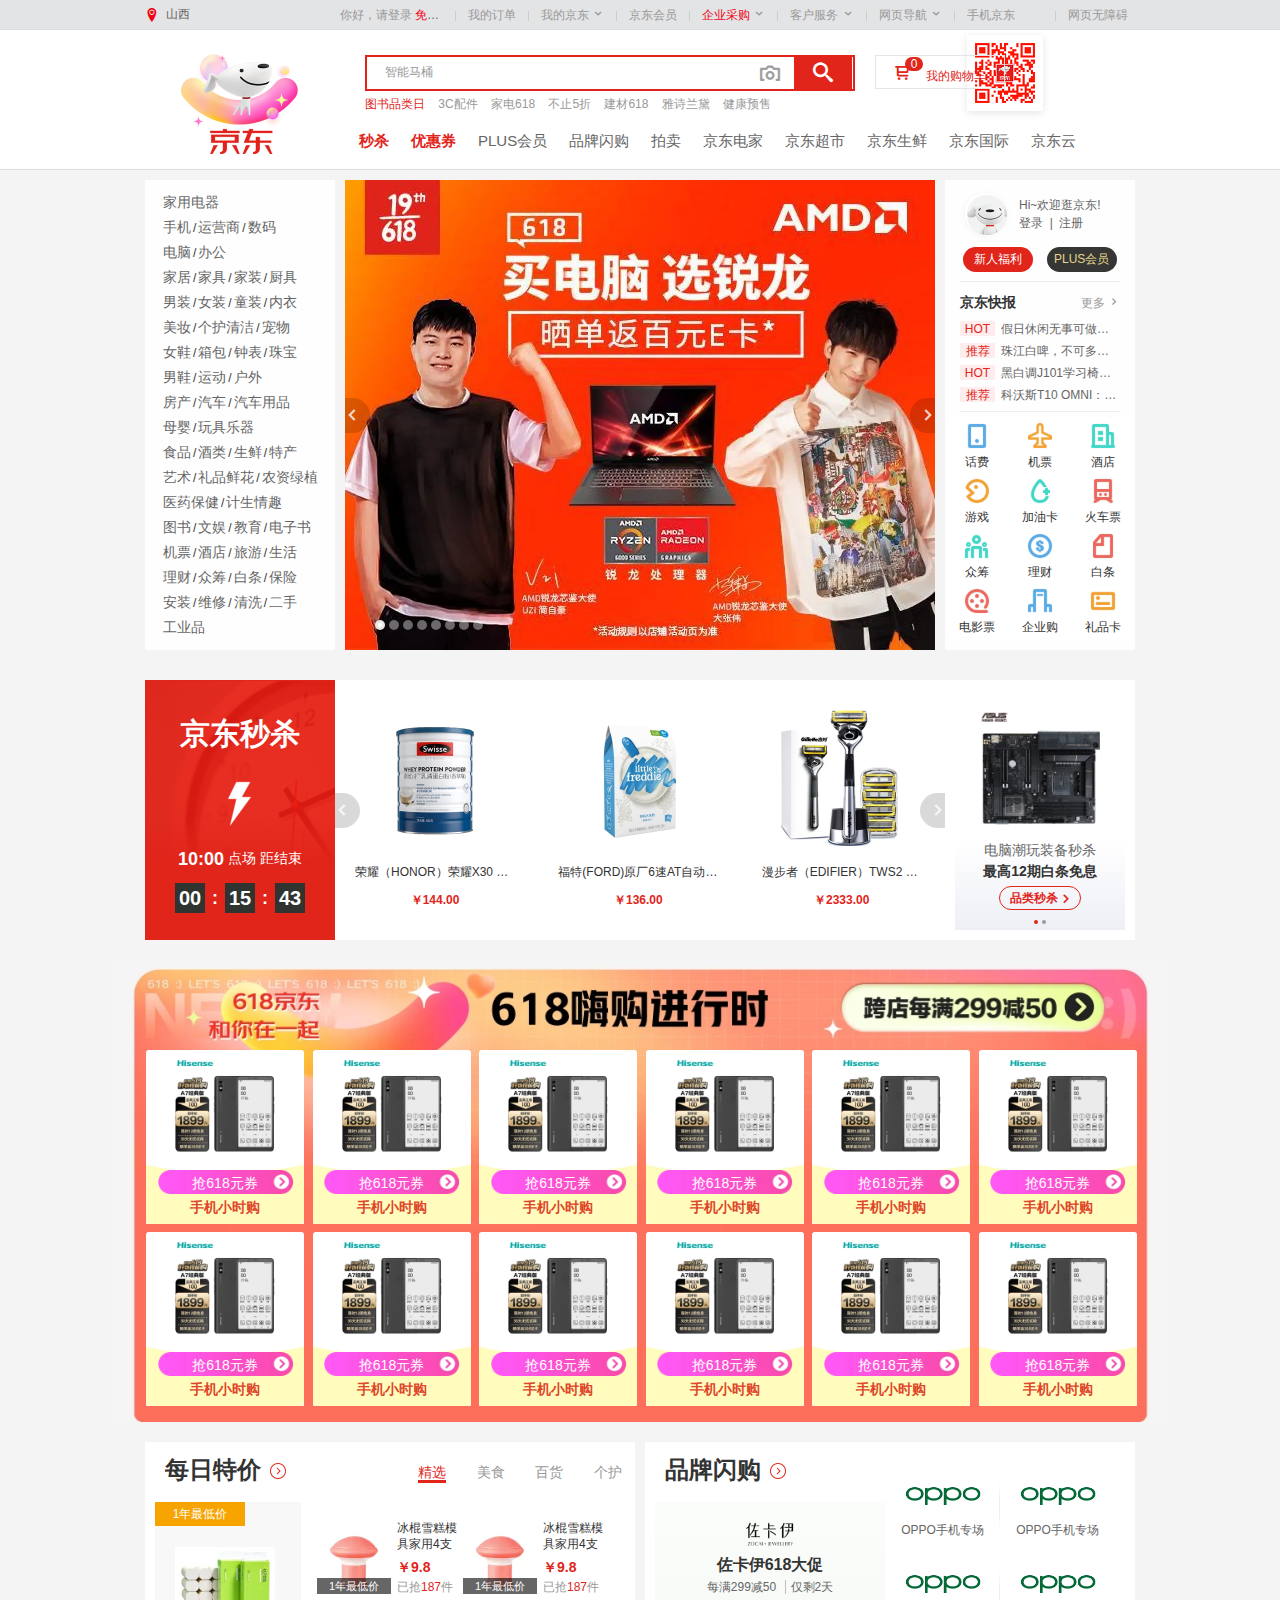
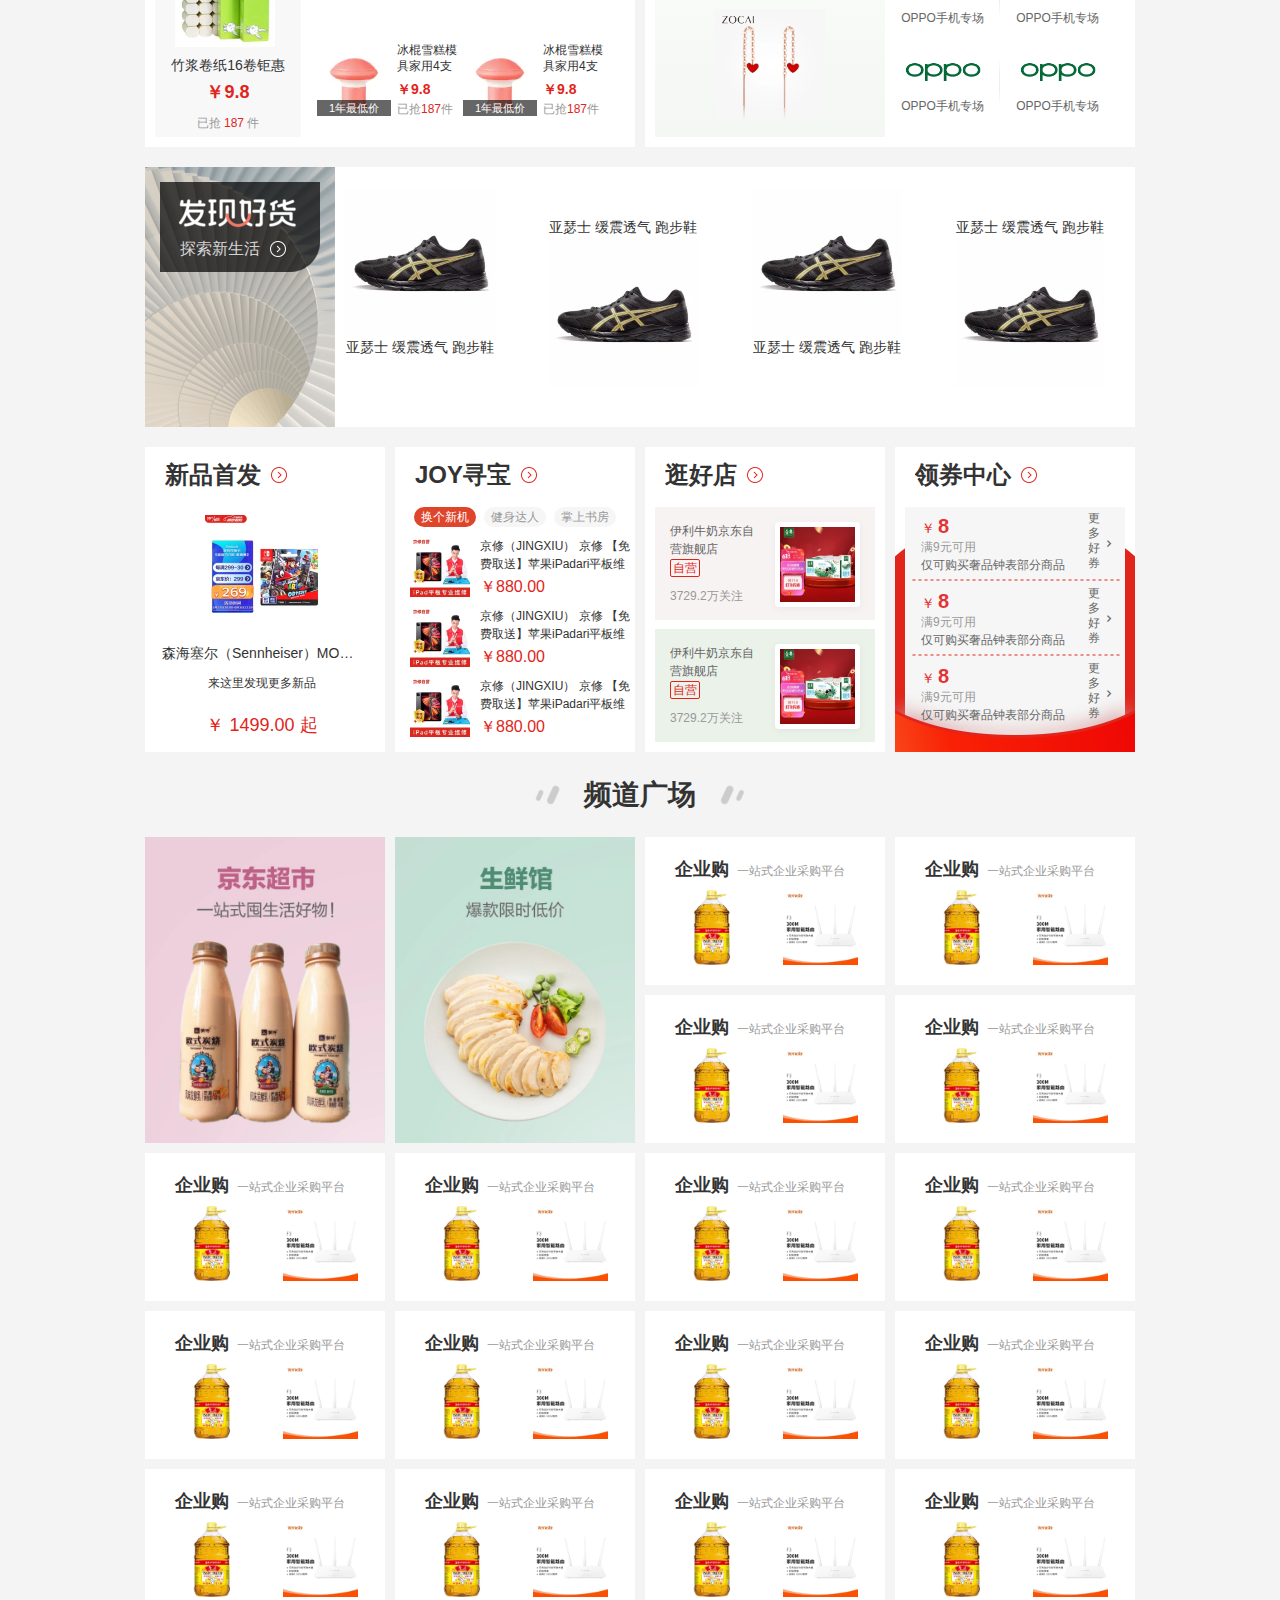
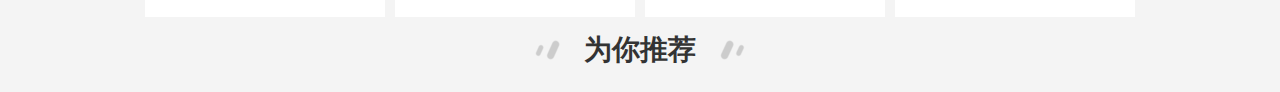
==== commit cfda1a77: "完成频道广场模块" ====
--- a/01-京东/index.html
+++ b/01-京东/index.html
@@ -950,6 +950,245 @@
         <h3>频道广场</h3>
     </div>
 
+    <!-- 频道广场模块 -->
+    <div id="channel">
+        <div class="channel_box w">
+            <div class="channel_item cha_big">
+                <img src="upload/channel_item.webp" alt="">
+            </div>
+            <div class="channel_item cha_big">
+                <img src="upload/channel_item2.webp" alt="">
+            </div>
+            <div class="channel_item cha_goods">
+                <a href="" class="cha_tit">
+                    <span class="cha_tit1">企业购</span>
+                    <span class="cha_tit2">一站式企业采购平台</span>
+                </a>
+                <div class="cha_imglist">
+                    <a href="" class="cha_goods_item">
+                        <img class="cha_item_img" src="upload/cha_item_img1.webp" alt="">
+                    </a>
+                    <a href="" class="cha_goods_item">
+                        <img class="cha_item_img" src="upload/cha_item_img2.webp" alt="">
+                    </a>
+                </div>
+            </div>
+            <div class="channel_item cha_goods cha_side">
+                <a href="" class="cha_tit">
+                    <span class="cha_tit1">企业购</span>
+                    <span class="cha_tit2">一站式企业采购平台</span>
+                </a>
+                <div class="cha_imglist">
+                    <a href="" class="cha_goods_item">
+                        <img class="cha_item_img" src="upload/cha_item_img1.webp" alt="">
+                    </a>
+                    <a href="" class="cha_goods_item">
+                        <img class="cha_item_img" src="upload/cha_item_img2.webp" alt="">
+                    </a>
+                </div>
+            </div>
+            <div class="channel_item cha_goods">
+                <a href="" class="cha_tit">
+                    <span class="cha_tit1">企业购</span>
+                    <span class="cha_tit2">一站式企业采购平台</span>
+                </a>
+                <div class="cha_imglist">
+                    <a href="" class="cha_goods_item">
+                        <img class="cha_item_img" src="upload/cha_item_img1.webp" alt="">
+                    </a>
+                    <a href="" class="cha_goods_item">
+                        <img class="cha_item_img" src="upload/cha_item_img2.webp" alt="">
+                    </a>
+                </div>
+            </div>
+            <div class="channel_item cha_goods cha_side">
+                <a href="" class="cha_tit">
+                    <span class="cha_tit1">企业购</span>
+                    <span class="cha_tit2">一站式企业采购平台</span>
+                </a>
+                <div class="cha_imglist">
+                    <a href="" class="cha_goods_item">
+                        <img class="cha_item_img" src="upload/cha_item_img1.webp" alt="">
+                    </a>
+                    <a href="" class="cha_goods_item">
+                        <img class="cha_item_img" src="upload/cha_item_img2.webp" alt="">
+                    </a>
+                </div>
+            </div>
+            <div class="channel_item cha_goods">
+                <a href="" class="cha_tit">
+                    <span class="cha_tit1">企业购</span>
+                    <span class="cha_tit2">一站式企业采购平台</span>
+                </a>
+                <div class="cha_imglist">
+                    <a href="" class="cha_goods_item">
+                        <img class="cha_item_img" src="upload/cha_item_img1.webp" alt="">
+                    </a>
+                    <a href="" class="cha_goods_item">
+                        <img class="cha_item_img" src="upload/cha_item_img2.webp" alt="">
+                    </a>
+                </div>
+            </div>
+            <div class="channel_item cha_goods">
+                <a href="" class="cha_tit">
+                    <span class="cha_tit1">企业购</span>
+                    <span class="cha_tit2">一站式企业采购平台</span>
+                </a>
+                <div class="cha_imglist">
+                    <a href="" class="cha_goods_item">
+                        <img class="cha_item_img" src="upload/cha_item_img1.webp" alt="">
+                    </a>
+                    <a href="" class="cha_goods_item">
+                        <img class="cha_item_img" src="upload/cha_item_img2.webp" alt="">
+                    </a>
+                </div>
+            </div>
+            <div class="channel_item cha_goods">
+                <a href="" class="cha_tit">
+                    <span class="cha_tit1">企业购</span>
+                    <span class="cha_tit2">一站式企业采购平台</span>
+                </a>
+                <div class="cha_imglist">
+                    <a href="" class="cha_goods_item">
+                        <img class="cha_item_img" src="upload/cha_item_img1.webp" alt="">
+                    </a>
+                    <a href="" class="cha_goods_item">
+                        <img class="cha_item_img" src="upload/cha_item_img2.webp" alt="">
+                    </a>
+                </div>
+            </div>
+            <div class="channel_item cha_goods cha_side">
+                <a href="" class="cha_tit">
+                    <span class="cha_tit1">企业购</span>
+                    <span class="cha_tit2">一站式企业采购平台</span>
+                </a>
+                <div class="cha_imglist">
+                    <a href="" class="cha_goods_item">
+                        <img class="cha_item_img" src="upload/cha_item_img1.webp" alt="">
+                    </a>
+                    <a href="" class="cha_goods_item">
+                        <img class="cha_item_img" src="upload/cha_item_img2.webp" alt="">
+                    </a>
+                </div>
+            </div>
+            <div class="channel_item cha_goods">
+                <a href="" class="cha_tit">
+                    <span class="cha_tit1">企业购</span>
+                    <span class="cha_tit2">一站式企业采购平台</span>
+                </a>
+                <div class="cha_imglist">
+                    <a href="" class="cha_goods_item">
+                        <img class="cha_item_img" src="upload/cha_item_img1.webp" alt="">
+                    </a>
+                    <a href="" class="cha_goods_item">
+                        <img class="cha_item_img" src="upload/cha_item_img2.webp" alt="">
+                    </a>
+                </div>
+            </div>
+            <div class="channel_item cha_goods">
+                <a href="" class="cha_tit">
+                    <span class="cha_tit1">企业购</span>
+                    <span class="cha_tit2">一站式企业采购平台</span>
+                </a>
+                <div class="cha_imglist">
+                    <a href="" class="cha_goods_item">
+                        <img class="cha_item_img" src="upload/cha_item_img1.webp" alt="">
+                    </a>
+                    <a href="" class="cha_goods_item">
+                        <img class="cha_item_img" src="upload/cha_item_img2.webp" alt="">
+                    </a>
+                </div>
+            </div>
+            <div class="channel_item cha_goods">
+                <a href="" class="cha_tit">
+                    <span class="cha_tit1">企业购</span>
+                    <span class="cha_tit2">一站式企业采购平台</span>
+                </a>
+                <div class="cha_imglist">
+                    <a href="" class="cha_goods_item">
+                        <img class="cha_item_img" src="upload/cha_item_img1.webp" alt="">
+                    </a>
+                    <a href="" class="cha_goods_item">
+                        <img class="cha_item_img" src="upload/cha_item_img2.webp" alt="">
+                    </a>
+                </div>
+            </div>
+            <div class="channel_item cha_goods cha_side">
+                <a href="" class="cha_tit">
+                    <span class="cha_tit1">企业购</span>
+                    <span class="cha_tit2">一站式企业采购平台</span>
+                </a>
+                <div class="cha_imglist">
+                    <a href="" class="cha_goods_item">
+                        <img class="cha_item_img" src="upload/cha_item_img1.webp" alt="">
+                    </a>
+                    <a href="" class="cha_goods_item">
+                        <img class="cha_item_img" src="upload/cha_item_img2.webp" alt="">
+                    </a>
+                </div>
+            </div>
+            <div class="channel_item cha_goods">
+                <a href="" class="cha_tit">
+                    <span class="cha_tit1">企业购</span>
+                    <span class="cha_tit2">一站式企业采购平台</span>
+                </a>
+                <div class="cha_imglist">
+                    <a href="" class="cha_goods_item">
+                        <img class="cha_item_img" src="upload/cha_item_img1.webp" alt="">
+                    </a>
+                    <a href="" class="cha_goods_item">
+                        <img class="cha_item_img" src="upload/cha_item_img2.webp" alt="">
+                    </a>
+                </div>
+            </div>
+            <div class="channel_item cha_goods">
+                <a href="" class="cha_tit">
+                    <span class="cha_tit1">企业购</span>
+                    <span class="cha_tit2">一站式企业采购平台</span>
+                </a>
+                <div class="cha_imglist">
+                    <a href="" class="cha_goods_item">
+                        <img class="cha_item_img" src="upload/cha_item_img1.webp" alt="">
+                    </a>
+                    <a href="" class="cha_goods_item">
+                        <img class="cha_item_img" src="upload/cha_item_img2.webp" alt="">
+                    </a>
+                </div>
+            </div>
+            <div class="channel_item cha_goods">
+                <a href="" class="cha_tit">
+                    <span class="cha_tit1">企业购</span>
+                    <span class="cha_tit2">一站式企业采购平台</span>
+                </a>
+                <div class="cha_imglist">
+                    <a href="" class="cha_goods_item">
+                        <img class="cha_item_img" src="upload/cha_item_img1.webp" alt="">
+                    </a>
+                    <a href="" class="cha_goods_item">
+                        <img class="cha_item_img" src="upload/cha_item_img2.webp" alt="">
+                    </a>
+                </div>
+            </div>
+            <div class="channel_item cha_goods cha_side">
+                <a href="" class="cha_tit">
+                    <span class="cha_tit1">企业购</span>
+                    <span class="cha_tit2">一站式企业采购平台</span>
+                </a>
+                <div class="cha_imglist">
+                    <a href="" class="cha_goods_item">
+                        <img class="cha_item_img" src="upload/cha_item_img1.webp" alt="">
+                    </a>
+                    <a href="" class="cha_goods_item">
+                        <img class="cha_item_img" src="upload/cha_item_img2.webp" alt="">
+                    </a>
+                </div>
+            </div>
+        </div>
+    </div>
+    <!-- 分割线标题 -->
+    <div class="floorhd">
+        <h3>为你推荐</h3>
+    </div>
 </body>
 
 </html>--- a/01-京东/css/index.css
+++ b/01-京东/css/index.css
@@ -1798,4 +1798,73 @@
     background: url(../images/floorhd.png);
     background-size: 50px 20px;
     background-position: -25px 0;
+}
+
+
+/* 频道广场模块 */
+
+.channel_box {
+    height: 790px;
+    /* background-color: red; */
+}
+
+.channel_item {
+    float: left;
+    margin-right: 10px;
+    margin-bottom: 10px;
+    width: 240px;
+    height: 148px;
+    background-color: #fff;
+}
+
+.channel_box .cha_big {
+    height: 306px;
+}
+
+.channel_box .cha_big img {
+    width: 100%;
+    height: 100%;
+}
+
+.channel_box .cha_side {
+    margin-right: 0;
+}
+
+.channel_box .cha_goods .cha_tit {
+    display: block;
+    padding-top: 20px;
+    padding-bottom: 8px;
+    margin-left: 30px;
+    margin-right: 10px;
+    height: 53px;
+    line-height: 25px;
+}
+
+.cha_goods .cha_tit .cha_tit1 {
+    font-size: 18px;
+    font-weight: 700;
+    color: #333;
+}
+
+.cha_goods .cha_tit .cha_tit2 {
+    margin-left: 5px;
+    font-size: 12px;
+    color: #999;
+}
+
+.cha_imglist {
+    position: relative;
+    padding-left: 30px;
+    width: 280px;
+    height: 75px;
+}
+
+.cha_goods .cha_goods_item {
+    display: inline-block;
+    margin-right: 30px;
+}
+
+.cha_goods .cha_goods_item .cha_item_img {
+    width: 75px;
+    height: 75px;
 }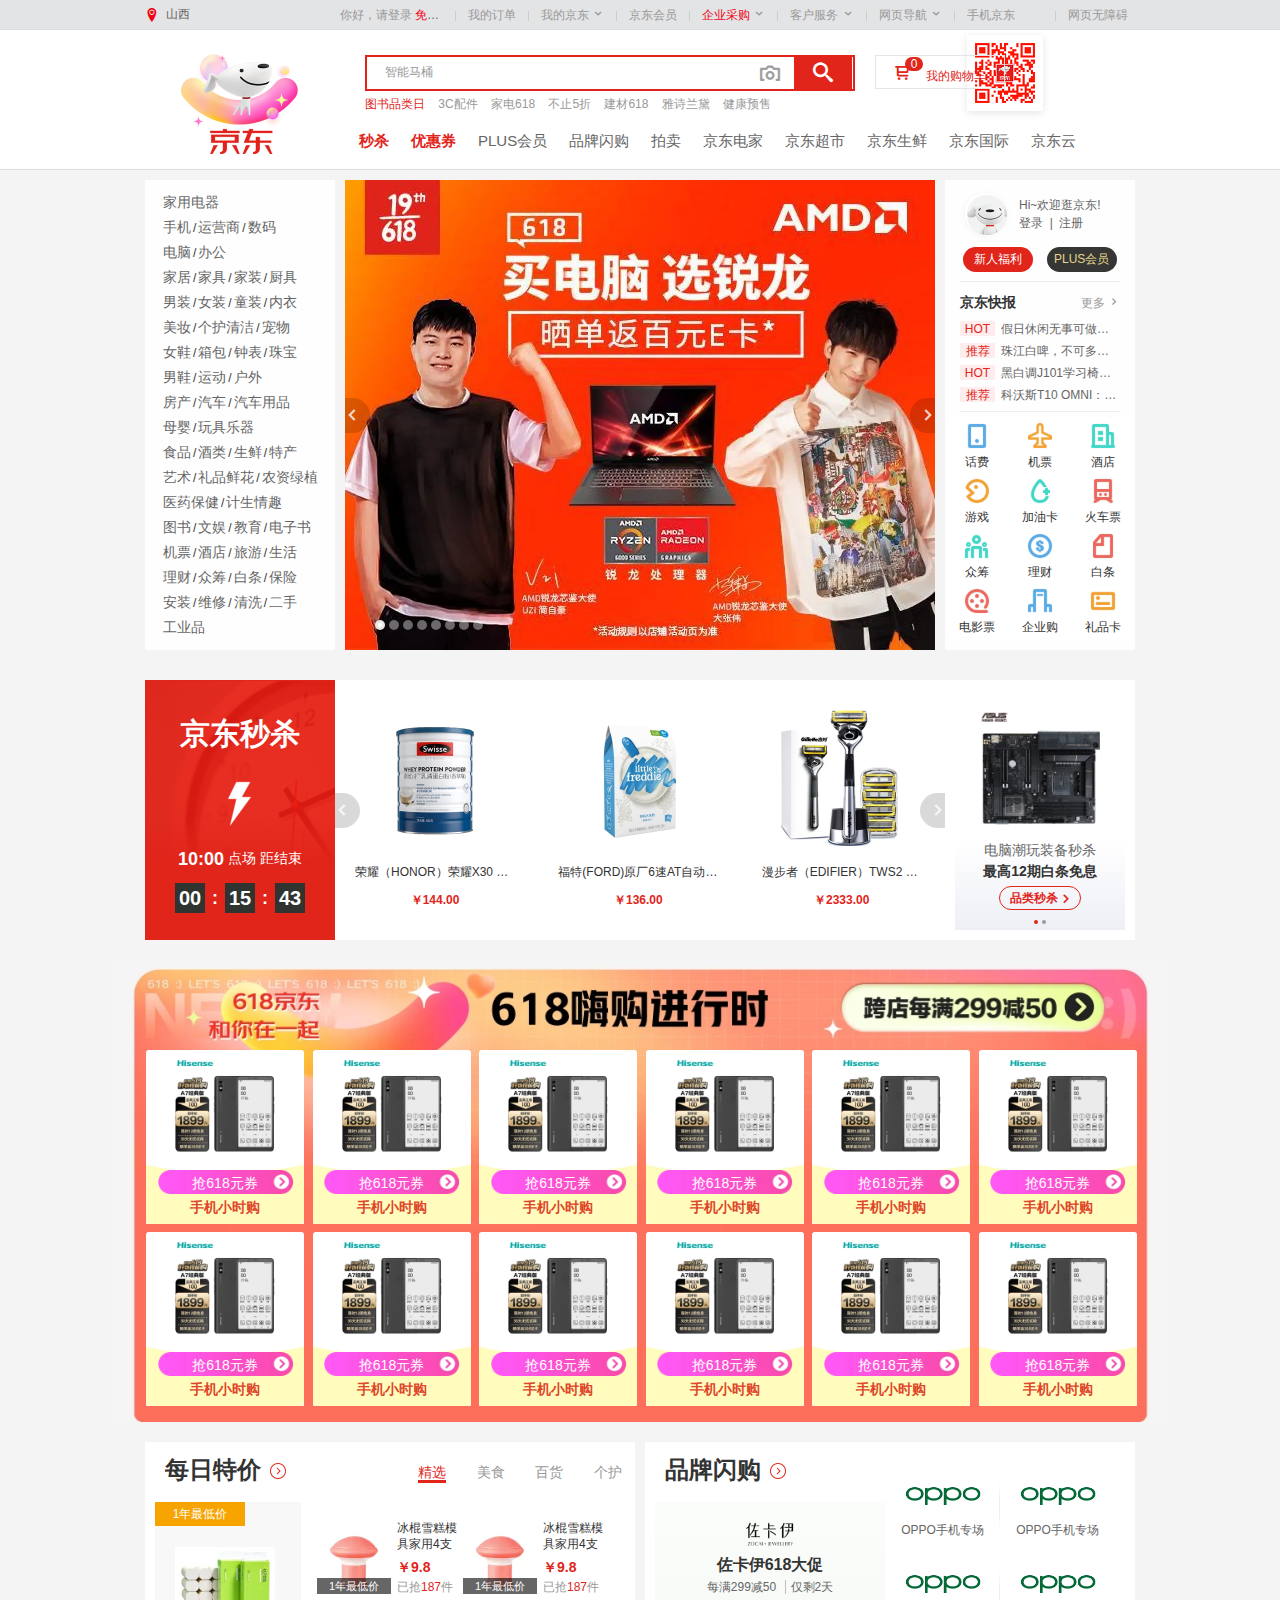
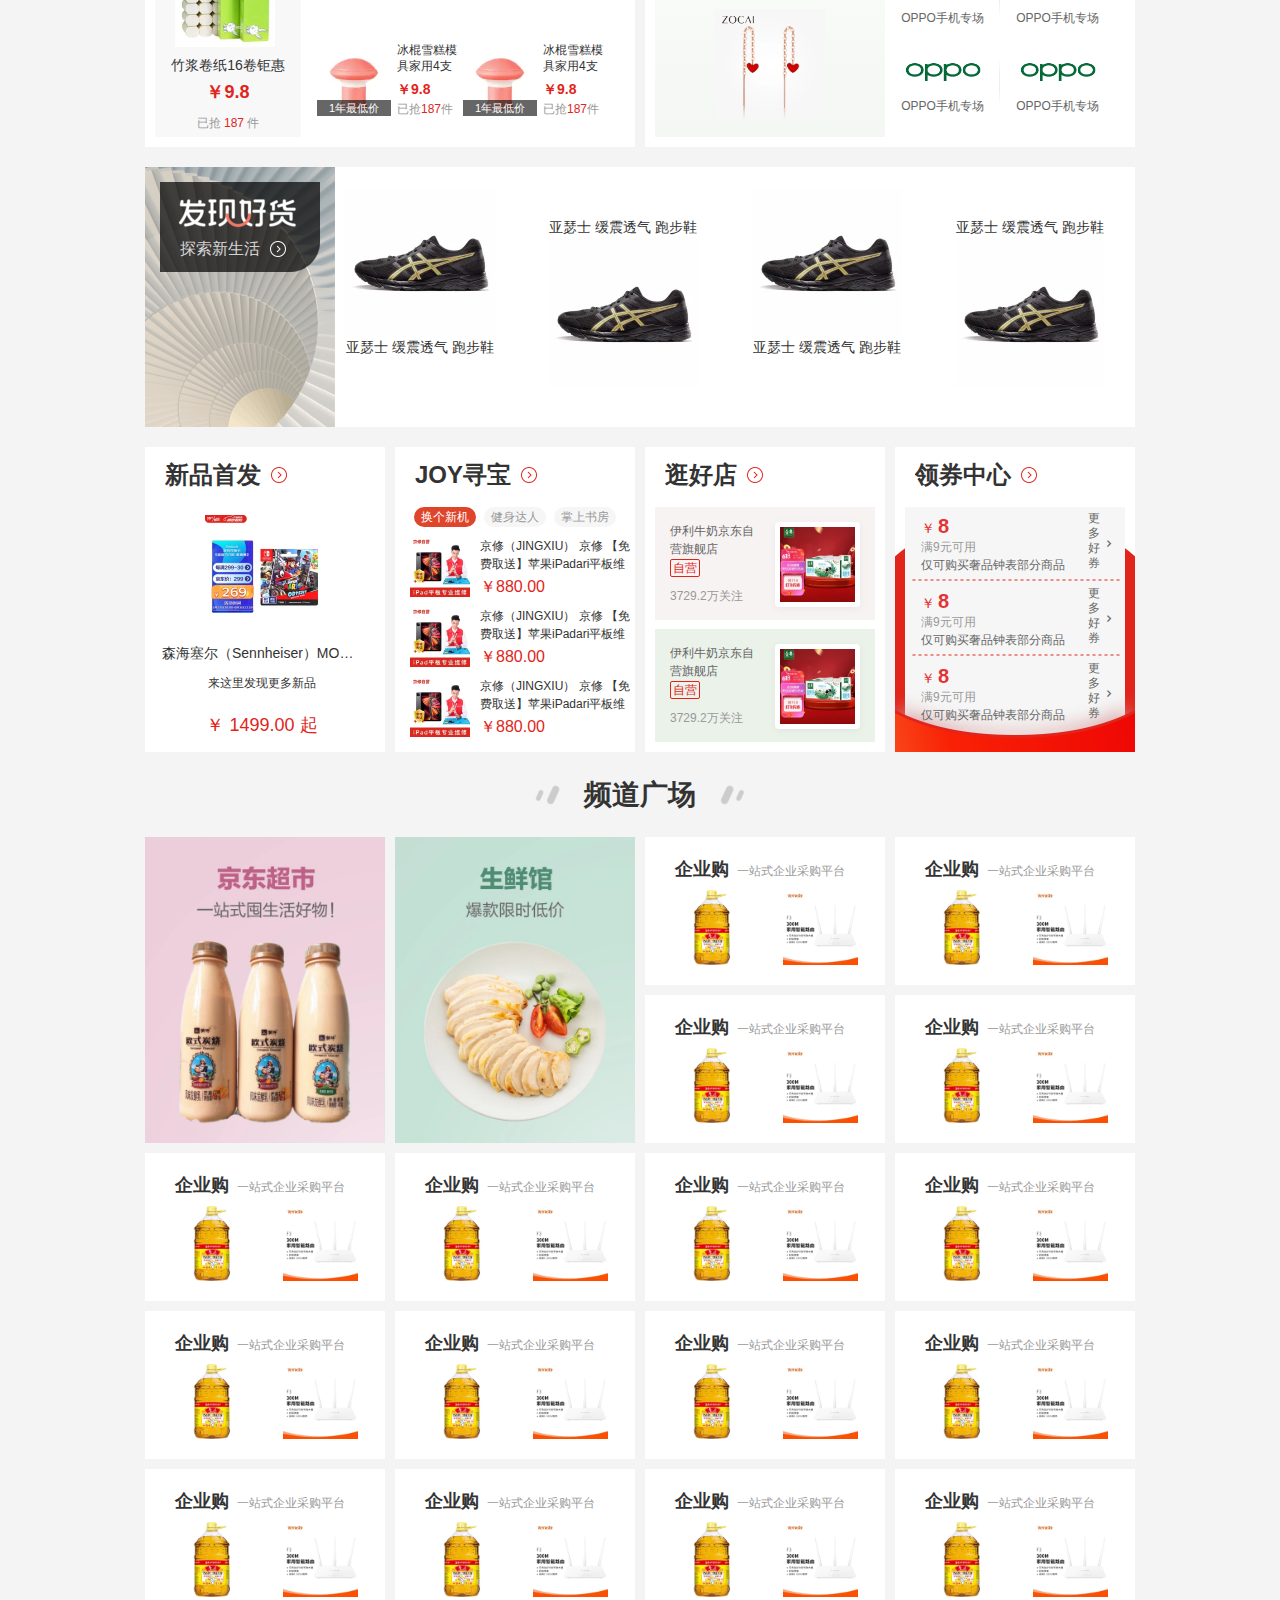
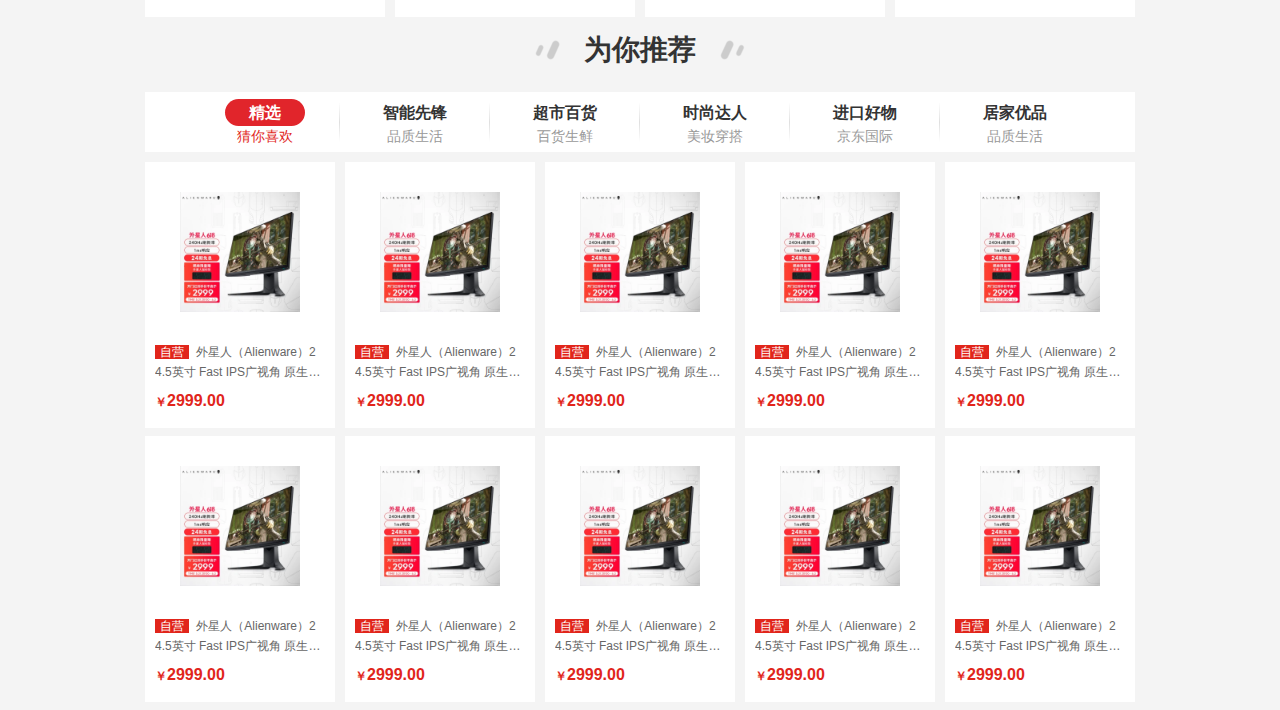
==== commit 5660eb0b: "每日推荐模块制作完成" ====
--- a/01-京东/index.html
+++ b/01-京东/index.html
@@ -1189,6 +1189,183 @@
     <div class="floorhd">
         <h3>为你推荐</h3>
     </div>
+    <!-- 为你推荐模块 -->
+    <div id="recommend">
+        <div class="recm_tab w">
+            <ul class="recm_tab_list">
+                <li class="tab_item">
+                    <div class="tab_item_tit">精选</div>
+                    <div class="tab_item_desc">猜你喜欢</div>
+                    <div class="tab_item_gap"></div>
+                </li>
+                <li class="tab_item">
+                    <div class="tab_item_tit">智能先锋</div>
+                    <div class="tab_item_desc">品质生活</div>
+                    <div class="tab_item_gap"></div>
+                </li>
+                <li class="tab_item">
+                    <div class="tab_item_tit">超市百货</div>
+                    <div class="tab_item_desc">百货生鲜</div>
+                    <div class="tab_item_gap"></div>
+                </li>
+                <li class="tab_item">
+                    <div class="tab_item_tit">时尚达人</div>
+                    <div class="tab_item_desc">美妆穿搭</div>
+                    <div class="tab_item_gap"></div>
+                </li>
+                <li class="tab_item">
+                    <div class="tab_item_tit">进口好物</div>
+                    <div class="tab_item_desc">京东国际</div>
+                    <div class="tab_item_gap"></div>
+                </li>
+                <li class="tab_item">
+                    <div class="tab_item_tit">居家优品</div>
+                    <div class="tab_item_desc">品质生活</div>
+                </li>
+            </ul>
+        </div>
+        <div class="recm_goods_list w">
+            <div class="recm_item">
+                <a href="">
+                    <img src="upload/recm_goods_img.webp" alt="" class="recm_goods_img">
+                    <div class="recm_info">
+                        <p class="recm_goods_name">
+                            <i>自营</i> 外星人（Alienware）24.5英寸 Fast IPS广视角 原生240Hz 1ms FreeSync兼容 G-SYNC 电竞显示器 AW2521HF
+                        </p>
+                        <div class="recm_price">
+                            <i>￥</i>2999.00
+                        </div>
+                    </div>
+                </a>
+            </div>
+            <div class="recm_item">
+                <a href="">
+                    <img src="upload/recm_goods_img.webp" alt="" class="recm_goods_img">
+                    <div class="recm_info">
+                        <p class="recm_goods_name">
+                            <i>自营</i> 外星人（Alienware）24.5英寸 Fast IPS广视角 原生240Hz 1ms FreeSync兼容 G-SYNC 电竞显示器 AW2521HF
+                        </p>
+                        <div class="recm_price">
+                            <i>￥</i>2999.00
+                        </div>
+                    </div>
+                </a>
+            </div>
+            <div class="recm_item">
+                <a href="">
+                    <img src="upload/recm_goods_img.webp" alt="" class="recm_goods_img">
+                    <div class="recm_info">
+                        <p class="recm_goods_name">
+                            <i>自营</i> 外星人（Alienware）24.5英寸 Fast IPS广视角 原生240Hz 1ms FreeSync兼容 G-SYNC 电竞显示器 AW2521HF
+                        </p>
+                        <div class="recm_price">
+                            <i>￥</i>2999.00
+                        </div>
+                    </div>
+                </a>
+            </div>
+            <div class="recm_item">
+                <a href="">
+                    <img src="upload/recm_goods_img.webp" alt="" class="recm_goods_img">
+                    <div class="recm_info">
+                        <p class="recm_goods_name">
+                            <i>自营</i> 外星人（Alienware）24.5英寸 Fast IPS广视角 原生240Hz 1ms FreeSync兼容 G-SYNC 电竞显示器 AW2521HF
+                        </p>
+                        <div class="recm_price">
+                            <i>￥</i>2999.00
+                        </div>
+                    </div>
+                </a>
+            </div>
+            <div class="recm_item">
+                <a href="">
+                    <img src="upload/recm_goods_img.webp" alt="" class="recm_goods_img">
+                    <div class="recm_info">
+                        <p class="recm_goods_name">
+                            <i>自营</i> 外星人（Alienware）24.5英寸 Fast IPS广视角 原生240Hz 1ms FreeSync兼容 G-SYNC 电竞显示器 AW2521HF
+                        </p>
+                        <div class="recm_price">
+                            <i>￥</i>2999.00
+                        </div>
+                    </div>
+                </a>
+            </div>
+            <div class="recm_item">
+                <a href="">
+                    <img src="upload/recm_goods_img.webp" alt="" class="recm_goods_img">
+                    <div class="recm_info">
+                        <p class="recm_goods_name">
+                            <i>自营</i> 外星人（Alienware）24.5英寸 Fast IPS广视角 原生240Hz 1ms FreeSync兼容 G-SYNC 电竞显示器 AW2521HF
+                        </p>
+                        <div class="recm_price">
+                            <i>￥</i>2999.00
+                        </div>
+                    </div>
+                </a>
+            </div>
+            <div class="recm_item">
+                <a href="">
+                    <img src="upload/recm_goods_img.webp" alt="" class="recm_goods_img">
+                    <div class="recm_info">
+                        <p class="recm_goods_name">
+                            <i>自营</i> 外星人（Alienware）24.5英寸 Fast IPS广视角 原生240Hz 1ms FreeSync兼容 G-SYNC 电竞显示器 AW2521HF
+                        </p>
+                        <div class="recm_price">
+                            <i>￥</i>2999.00
+                        </div>
+                    </div>
+                </a>
+            </div>
+            <div class="recm_item">
+                <a href="">
+                    <img src="upload/recm_goods_img.webp" alt="" class="recm_goods_img">
+                    <div class="recm_info">
+                        <p class="recm_goods_name">
+                            <i>自营</i> 外星人（Alienware）24.5英寸 Fast IPS广视角 原生240Hz 1ms FreeSync兼容 G-SYNC 电竞显示器 AW2521HF
+                        </p>
+                        <div class="recm_price">
+                            <i>￥</i>2999.00
+                        </div>
+                    </div>
+                </a>
+            </div>
+            <div class="recm_item">
+                <a href="">
+                    <img src="upload/recm_goods_img.webp" alt="" class="recm_goods_img">
+                    <div class="recm_info">
+                        <p class="recm_goods_name">
+                            <i>自营</i> 外星人（Alienware）24.5英寸 Fast IPS广视角 原生240Hz 1ms FreeSync兼容 G-SYNC 电竞显示器 AW2521HF
+                        </p>
+                        <div class="recm_price">
+                            <i>￥</i>2999.00
+                        </div>
+                    </div>
+                </a>
+            </div>
+            <div class="recm_item">
+                <a href="">
+                    <img src="upload/recm_goods_img.webp" alt="" class="recm_goods_img">
+                    <div class="recm_info">
+                        <p class="recm_goods_name">
+                            <i>自营</i> 外星人（Alienware）24.5英寸 Fast IPS广视角 原生240Hz 1ms FreeSync兼容 G-SYNC 电竞显示器 AW2521HF
+                        </p>
+                        <div class="recm_price">
+                            <i>￥</i>2999.00
+                        </div>
+                    </div>
+                </a>
+            </div>
+        </div>
+    </div>
+    <!-- 页面底部 footer -->
+    <div id="footer">
+        <!-- 服务 -->
+        <div class="mod_service"></div>
+        <!-- 帮助指南 -->
+        <div class="mod_help"></div>
+        <!-- 版权信息 -->
+        <div class="mod_copyright"></div>
+    </div>
 </body>
 
 </html>--- a/01-京东/css/index.css
+++ b/01-京东/css/index.css
@@ -1867,4 +1867,146 @@
 .cha_goods .cha_goods_item .cha_item_img {
     width: 75px;
     height: 75px;
-}+}
+
+
+/* 为你推荐模块 */
+
+#recommend .recm_tab {
+    overflow: hidden;
+    margin-bottom: 10px;
+    height: 60px;
+    background-color: #fff;
+}
+
+.recm_tab_list {
+    width: 900px;
+    height: 60px;
+    margin: 0 auto;
+    /* background-color: #fff; */
+}
+
+.recm_tab_list .tab_item {
+    overflow: hidden;
+    position: relative;
+    float: left;
+    width: 150px;
+    height: 60px;
+    text-align: center;
+}
+
+.recm_tab_list .tab_item .tab_item_tit {
+    margin: 7px auto 0 auto;
+    width: 80px;
+    height: 27px;
+    line-height: 27px;
+    color: #333;
+    font-size: 16px;
+    font-weight: 700;
+}
+
+.recm_tab_list .tab_item:nth-child(1) .tab_item_tit {
+    color: #fff;
+    background-color: #e1252b;
+    border-radius: 50px;
+}
+
+.recm_tab_list .tab_item .tab_item_desc {
+    font-size: 14px;
+    color: #999;
+}
+
+.recm_tab_list .tab_item:nth-child(1) .tab_item_desc {
+    color: #e1251b;
+}
+
+.recm_tab_list .tab_item .tab_item_gap {
+    position: absolute;
+    right: 0;
+    top: 10px;
+    height: 40px;
+    width: 1px;
+    background: linear-gradient(180deg, white, #dfdfdf 51%, white);
+}
+
+#recommend .recm_goods_list {
+    height: 540px;
+}
+
+.recm_goods_list .recm_item {
+    float: left;
+    width: 190px;
+    height: 266px;
+    background-color: #fff;
+    margin: 0 10px 8px 0;
+}
+
+.recm_goods_list .recm_item:nth-child(5n) {
+    margin-right: 0;
+}
+
+.recm_goods_list a {
+    display: block;
+}
+
+.recm_goods_list .recm_goods_img {
+    display: block;
+    width: 120px;
+    height: 120px;
+    margin: 30px auto;
+}
+
+.recm_goods_list .recm_goods_name {
+    height: 40px;
+    font-size: 12px;
+    line-height: 20px;
+    color: #666;
+    display: -webkit-box;
+    -webkit-box-orient: vertical;
+    -webkit-line-clamp: 2;
+    overflow: hidden;
+    text-overflow: ellipsis;
+    word-break: break-all;
+}
+
+.recm_goods_list .recm_info {
+    padding: 0 10px;
+}
+
+.recm_goods_list .recm_goods_name i {
+    margin-right: 4px;
+    padding: 0 5px;
+    display: inline;
+    width: 34px;
+    height: 16px;
+    font-size: 12px;
+    line-height: 16px;
+    background-color: #e1251b;
+    color: #fff;
+}
+
+.recm_goods_list .recm_price {
+    margin-top: 10px;
+    height: 18px;
+    color: #e1251b;
+    line-height: 18px;
+    font-weight: 700;
+    font-size: 16px;
+}
+
+.recm_goods_list .recm_price i {
+    font-size: 12px;
+    font-weight: 700;
+}
+
+
+/* 页面底部 footer */
+
+
+/* 服务 */
+
+
+/* 帮助指南 */
+
+
+/* 版权信息 */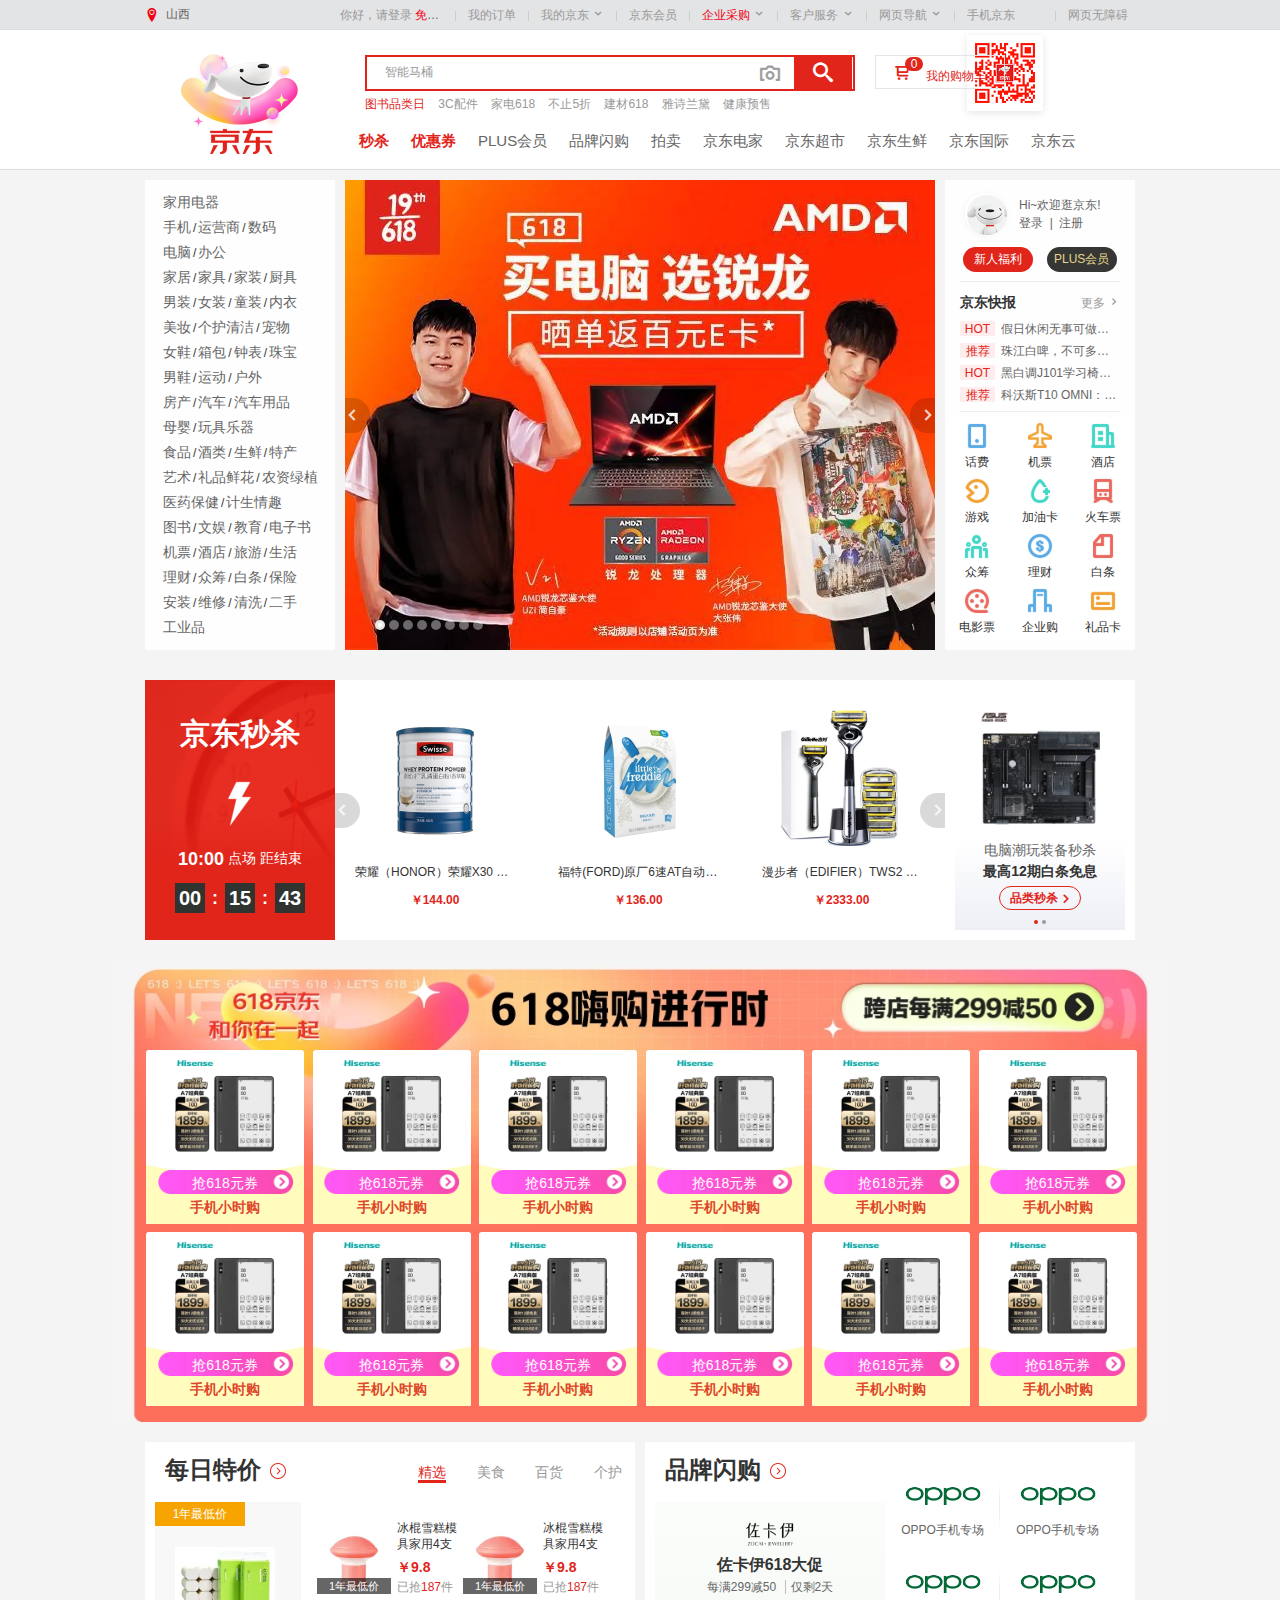
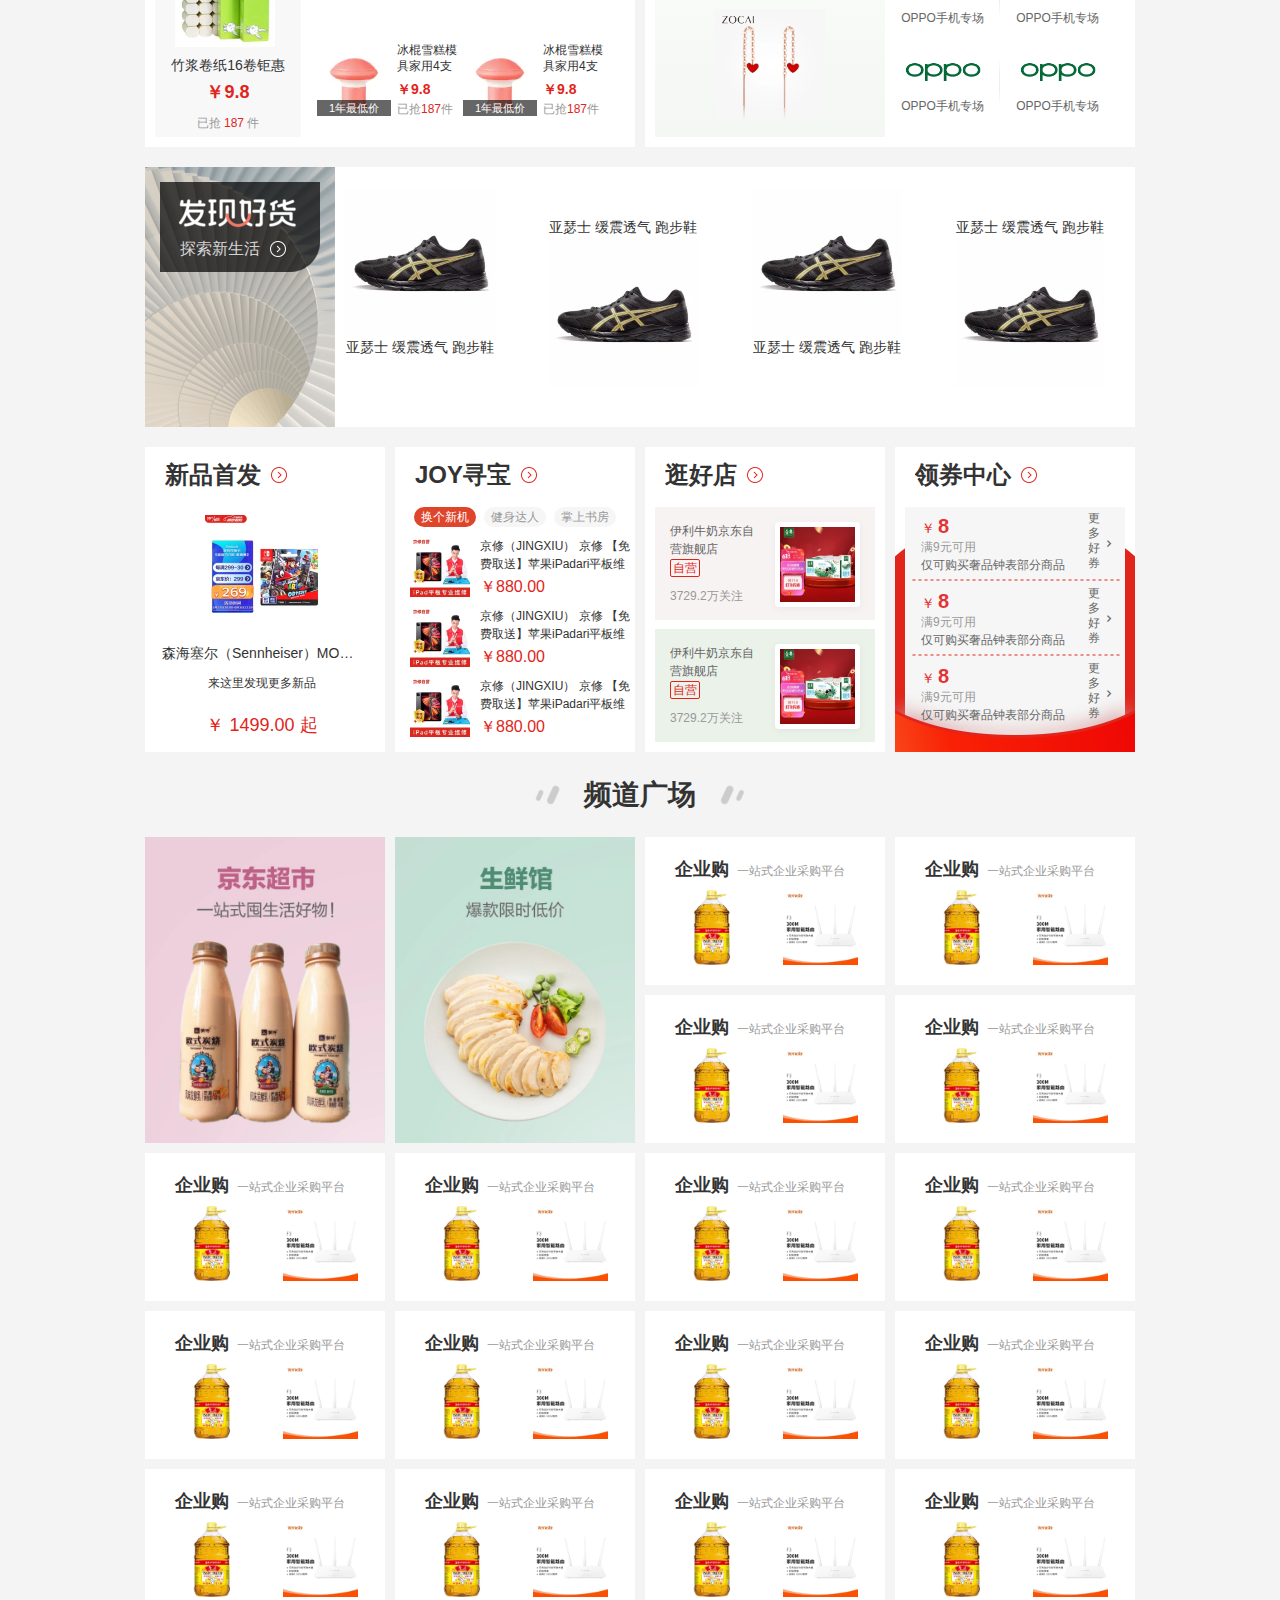
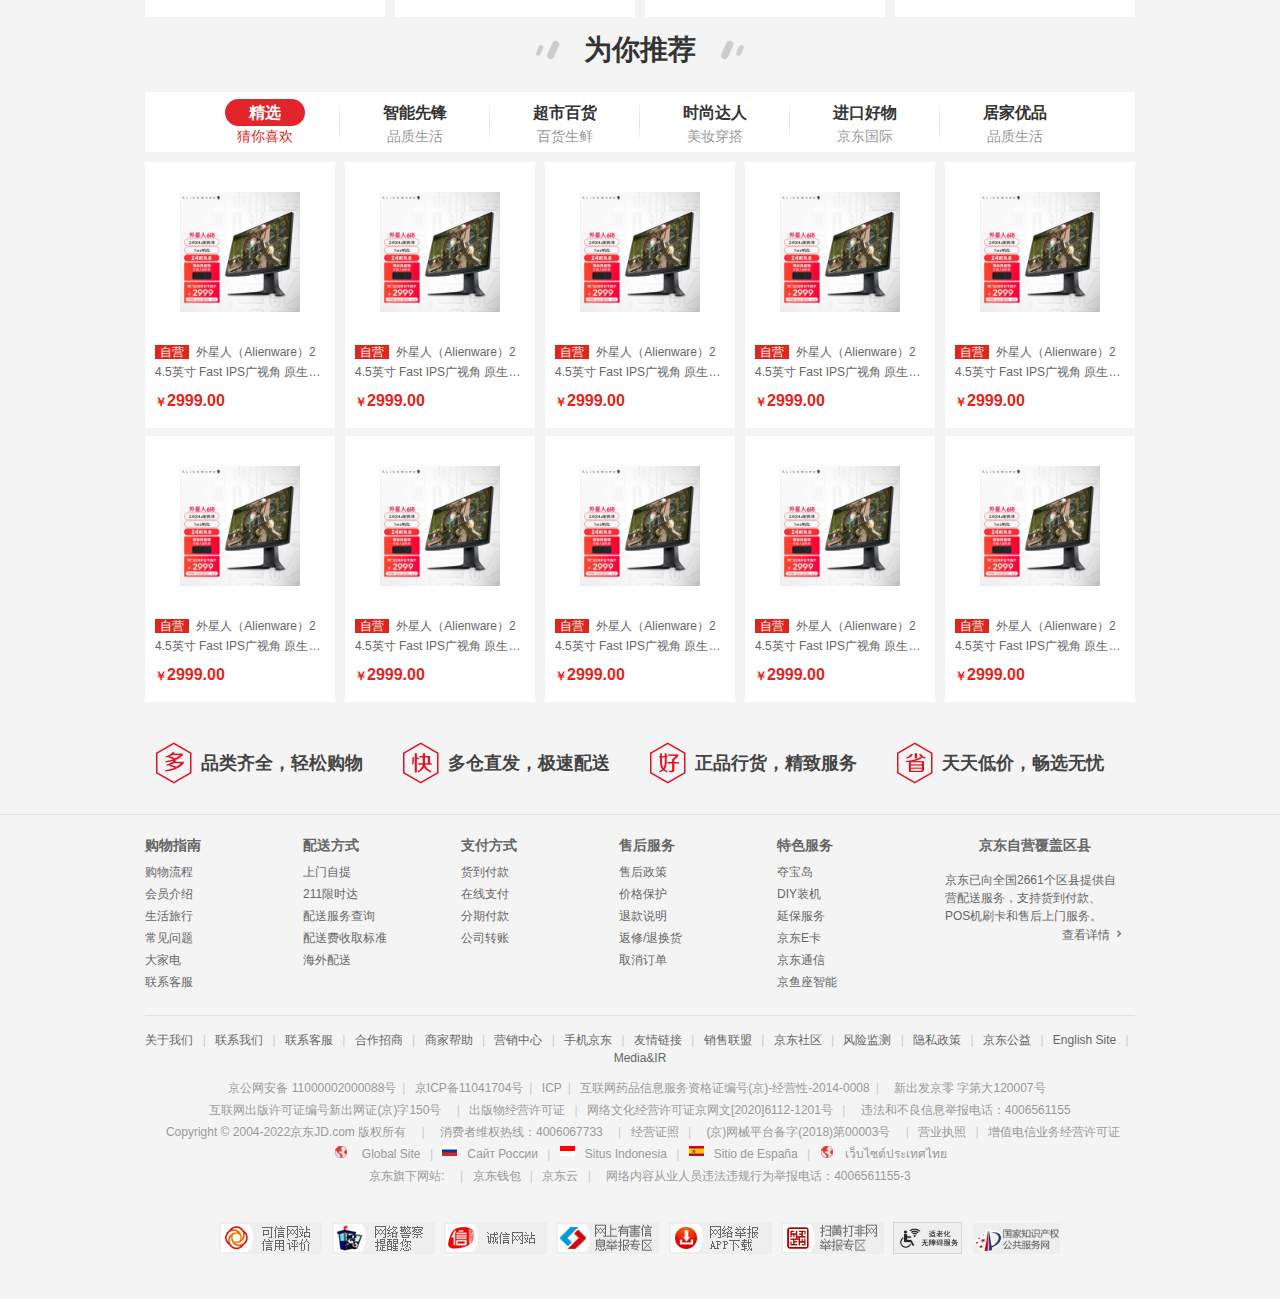
==== commit 9a2fae60: "底部版权制作完成" ====
--- a/01-京东/index.html
+++ b/01-京东/index.html
@@ -1360,11 +1360,204 @@
     <!-- 页面底部 footer -->
     <div id="footer">
         <!-- 服务 -->
-        <div class="mod_service"></div>
+        <div class="mod_service">
+            <ul class="mod_s_box w">
+                <li class="mod_s_item">
+                    <div class="mod_s_unit">
+                        <h5></h5>
+                        <p>品类齐全，轻松购物</p>
+
+                    </div>
+                </li>
+                <li class="mod_s_item">
+                    <div class="mod_s_unit">
+                        <h5></h5>
+                        <p>多仓直发，极速配送</p>
+
+                    </div>
+                </li>
+                <li class="mod_s_item">
+                    <div class="mod_s_unit">
+                        <h5></h5>
+                        <p>正品行货，精致服务</p>
+
+                    </div>
+                </li>
+                <li class="mod_s_item">
+                    <div class="mod_s_unit">
+                        <h5></h5>
+                        <p>天天低价，畅选无忧</p>
+
+                    </div>
+                </li>
+            </ul>
+        </div>
         <!-- 帮助指南 -->
-        <div class="mod_help"></div>
+        <div class="mod_help">
+            <div class="mod_h_box w">
+                <div class="mod_h_nav">
+                    <h5>购物指南</h5>
+                    <ul class="mod_h_nav_con">
+                        <li><a href="">购物流程</a></li>
+                        <li><a href="">会员介绍</a></li>
+                        <li><a href="">生活旅行</a></li>
+                        <li><a href="">常见问题</a></li>
+                        <li><a href="">大家电</a></li>
+                        <li><a href="">联系客服</a></li>
+                    </ul>
+                </div>
+                <div class="mod_h_nav">
+                    <h5>配送方式</h5>
+                    <ul class="mod_h_nav_con">
+                        <li><a href="">上门自提</a></li>
+                        <li><a href="">211限时达</a></li>
+                        <li><a href="">配送服务查询</a></li>
+                        <li><a href="">配送费收取标准</a></li>
+                        <li><a href="">海外配送</a></li>
+                    </ul>
+                </div>
+                <div class="mod_h_nav">
+                    <h5>支付方式</h5>
+                    <ul class="mod_h_nav_con">
+                        <li><a href="">货到付款</a></li>
+                        <li><a href="">在线支付</a></li>
+                        <li><a href="">分期付款</a></li>
+                        <li><a href="">公司转账</a></li>
+                    </ul>
+                </div>
+                <div class="mod_h_nav">
+                    <h5>售后服务</h5>
+                    <ul class="mod_h_nav_con">
+                        <li><a href="">售后政策</a></li>
+                        <li><a href="">价格保护</a></li>
+                        <li><a href="">退款说明</a></li>
+                        <li><a href="">返修/退换货</a></li>
+                        <li><a href="">取消订单</a></li>
+                    </ul>
+                </div>
+                <div class="mod_h_nav">
+                    <h5>特色服务</h5>
+                    <ul class="mod_h_nav_con">
+                        <li><a href="">夺宝岛</a></li>
+                        <li><a href="">DIY装机</a></li>
+                        <li><a href="">延保服务</a></li>
+                        <li><a href="">京东E卡</a></li>
+                        <li><a href="">京东通信</a></li>
+                        <li><a href="">京鱼座智能</a></li>
+                    </ul>
+                </div>
+                <div class=" mod_h_cover">
+                    <h5>京东自营覆盖区县</h5>
+                    <div class="mod_h_con">
+                        <p class="mod_h_con_info">
+                            京东已向全国2661个区县提供自营配送服务，支持货到付款、POS机刷卡和售后上门服务。
+                        </p>
+                        <p class="mod_h_con_more">
+                            <a href="">查看详情 <i></i></a>
+                        </p>
+                    </div>
+                </div>
+            </div>
+        </div>
         <!-- 版权信息 -->
-        <div class="mod_copyright"></div>
+        <div class="mod_copyright">
+            <div class="mod_c_box w">
+                <p class="mod_c_one">
+                    <a href="">关于我们</a>
+                    <span>|</span>
+                    <a href="">联系我们</a>
+                    <span>|</span>
+                    <a href="">联系客服</a>
+                    <span>|</span>
+                    <a href="">合作招商</a>
+                    <span>|</span>
+                    <a href="">商家帮助</a>
+                    <span>|</span>
+                    <a href="">营销中心</a>
+                    <span>|</span>
+                    <a href="">手机京东</a>
+                    <span>|</span>
+                    <a href="">友情链接</a>
+                    <span>|</span>
+                    <a href="">销售联盟</a>
+                    <span>|</span>
+                    <a href="">京东社区</a>
+                    <span>|</span>
+                    <a href="">风险监测</a>
+                    <span>|</span>
+                    <a href="">隐私政策</a>
+                    <span>|</span>
+                    <a href="">京东公益</a>
+                    <span>|</span>
+                    <a href="">English Site</a>
+                    <span>|</span>
+                    <a href="">Media&IR</a>
+                </p>
+                <div class="mod_c_two">
+                    <div class="mod_c_cert">
+                        <p>
+                            <a href="">京公网安备 11000002000088号</a><span>|</span>
+                            <a href="">京ICP备11041704号</a><span>|</span>
+                            <a href="">ICP</a><span>|</span>
+                            <a href="">互联网药品信息服务资格证编号(京)-经营性-2014-0008</a><span>|</span>
+                            <span class="mod_c_cert_word">新出发京零 字第大120007号</span>
+                        </p>
+                        <p>
+                            <span class="mod_c_cert_word">互联网出版许可证编号新出网证(京)字150号</span>
+                            <span>|</span>
+                            <a href="">出版物经营许可证</a>
+                            <span>|</span>
+                            <a href="">网络文化经营许可证京网文[2020]6112-1201号</a>
+                            <span>|</span>
+                            <span class="mod_c_cert_word">违法和不良信息举报电话：4006561155</span>
+
+                        </p>
+                        <p>
+                            <span class="mod_c_cert_word">Copyright © 2004-2022京东JD.com 版权所有</span>
+                            <span>|</span>
+                            <span class="mod_c_cert_word">消费者维权热线：4006067733</span>
+                            <span>|</span>
+                            <a href="">经营证照</a>
+                            <span>|</span>
+                            <span class="mod_c_cert_word">(京)网械平台备字(2018)第00003号</span>
+                            <span>|</span>
+                            <a href="">营业执照</a>
+                            <span>|</span>
+                            <a href="">增值电信业务经营许可证</a>
+
+                        </p>
+                    </div>
+                    <div class="mod_c_inter">
+                        <a href=""> <i class="mod_c_inter_flag1"></i> Global Site</a> <span>|</span>
+                        <a href=""> <i class="mod_c_inter_flag2"></i>Сайт России</a> <span>|</span>
+                        <a href=""> <i class="mod_c_inter_flag3"></i>Situs Indonesia</a> <span>|</span>
+                        <a href=""> <i class="mod_c_inter_flag4"></i>Sitio de España</a> <span>|</span>
+                        <a href=""> <i class="mod_c_inter_flag5"></i>เว็บไซต์ประเทศไทย</a>
+                    </div>
+                    <div class="mod_c_sub">
+                        <p>
+                            <span class="mod_c_cert_word">京东旗下网站:</span>
+                            <span>|</span>
+                            <a href="">京东钱包</a>
+                            <span>|</span>
+                            <a href="">京东云</a>
+                            <span>|</span>
+                            <span class="mod_c_cert_word">网络内容从业人员违法违规行为举报电话：4006561155-3</span>
+                        </p>
+                    </div>
+                </div>
+                <p class="mod_c_three">
+                    <a href=""></a>
+                    <a href=""></a>
+                    <a href=""></a>
+                    <a href=""></a>
+                    <a href=""></a>
+                    <a href=""></a>
+                    <a href=""></a>
+                    <a href=""></a>
+                </p>
+            </div>
+        </div>
     </div>
 </body>
 
--- a/01-京东/css/index.css
+++ b/01-京东/css/index.css
@@ -1931,6 +1931,7 @@
 
 #recommend .recm_goods_list {
     height: 540px;
+    margin-bottom: 10px;
 }
 
 .recm_goods_list .recm_item {
@@ -2005,8 +2006,215 @@
 
 /* 服务 */
 
+.mod_service {
+    height: 103px;
+    padding: 30px 0;
+    border-bottom: 1px solid #dedede;
+}
+
+.mod_s_box {
+    height: 42px;
+}
+
+.mod_s_box li {
+    float: left;
+    width: 247px;
+    height: 42px;
+}
+
+.mod_s_unit {
+    position: relative;
+    margin: 0 auto;
+    padding-left: 45px;
+    width: 225px;
+}
+
+.mod_s_unit h5 {
+    position: absolute;
+    left: 0;
+    top: 0;
+    width: 36px;
+    height: 42px;
+    background: url(../images/fonter_service.png) no-repeat;
+    background-size: 113px 86.5px;
+    background-position: 0 0;
+}
+
+.mod_s_item:nth-child(2) h5 {
+    background-position: -38.5px 0;
+}
+
+.mod_s_item:nth-child(3) h5 {
+    background-position: -77px 0;
+}
+
+.mod_s_item:nth-child(4) h5 {
+    background-position: 0 -44.5px;
+}
+
+.mod_s_unit p {
+    width: 100%;
+    height: 42px;
+    line-height: 42px;
+    font-size: 18px;
+    color: #444;
+    font-weight: 700;
+}
+
 
 /* 帮助指南 */
 
-
-/* 版权信息 */+.mod_help {
+    padding: 20px 0;
+}
+
+.mod_h_box {
+    height: 160px;
+}
+
+.mod_h_box .mod_h_nav {
+    float: left;
+    width: 158px;
+}
+
+.mod_h_box .mod_h_nav h5 {
+    margin-bottom: 5px;
+    font-size: 14px;
+    color: #666;
+    font-weight: 700;
+}
+
+.mod_h_box .mod_h_nav li {
+    line-height: 22px;
+}
+
+.mod_h_box .mod_h_cover {
+    float: left;
+    width: 200px;
+}
+
+.mod_h_box .mod_h_cover h5 {
+    margin-bottom: 15px;
+    font-size: 14px;
+    text-align: center;
+    color: #666;
+    font-weight: 700;
+}
+
+.mod_h_cover .mod_h_con {
+    padding: 0 10px;
+}
+
+.mod_h_cover .mod_h_con .mod_h_con_more {
+    text-align: right;
+}
+
+.mod_h_cover .mod_h_con .mod_h_con_more i {
+    font-family: 'icomoon';
+}
+
+
+/* 版权信息 */
+
+.mod_c_box {
+    padding: 15px 0;
+    border-top: 1px solid #e1e1e1;
+    text-align: center;
+}
+
+.mod_c_one a {
+    color: #666;
+    font-size: 12px;
+}
+
+.mod_c_box span {
+    margin: 0 6px;
+    color: #ccc;
+}
+
+.mod_c_two {
+    padding: 10px 0;
+    line-height: 22px;
+}
+
+.mod_c_two a {
+    color: #999;
+}
+
+.mod_c_two .mod_c_cert_word {
+    color: #999;
+}
+
+.mod_c_two .mod_c_inter i {
+    display: inline-block;
+    margin-top: -1px;
+    margin-right: 10px;
+    width: 15px;
+    height: 12px;
+    background: url(../images/fonter_service.png) no-repeat;
+    background-size: 113px 86.5px;
+    background-position: -38.5px -44.5px;
+}
+
+.mod_c_inter a:nth-child(3) i {
+    background-position: -56px -44.5px;
+}
+
+.mod_c_inter a:nth-child(5) i {
+    background-position: -73.5px -44.5px;
+}
+
+.mod_c_inter a:nth-child(7) i {
+    background-position: -38.5px -59px;
+}
+
+.mod_c_inter a:nth-child(8) i {
+    background-position: -91px -59px;
+}
+
+.mod_c_three {
+    margin: 25px 0;
+}
+
+.mod_c_three a {
+    margin: 0 3px;
+    display: inline-block;
+    width: 103px;
+    height: 32px;
+    background: url(../images/mod_c_three.png) no-repeat;
+    background-position: -205px -111px;
+}
+
+.mod_c_three a:nth-child(2) {
+    background-position: -205px -74px;
+}
+
+.mod_c_three a:nth-child(3) {
+    background-position: -205px -37px;
+}
+
+.mod_c_three a:nth-child(4) {
+    background: url(../images/mod_c_three2.png) no-repeat;
+    background-position: 0 -66px;
+}
+
+.mod_c_three a:nth-child(5) {
+    background-position: 0 -155px;
+}
+
+.mod_c_three a:nth-child(6) {
+    background: url(../images/mod_c_three2.png) no-repeat;
+    background-position: 0 -99px;
+}
+
+.mod_c_three a:nth-child(7) {
+    width: 70px;
+    background: url(../images/mod_c_three2.png) no-repeat;
+    background-position: -104px -99px;
+}
+
+.mod_c_three a:nth-child(8) {
+    width: 88px;
+    background: url(../images/mod_c_three2.png) no-repeat;
+    background-position: -104px -131px;
+}